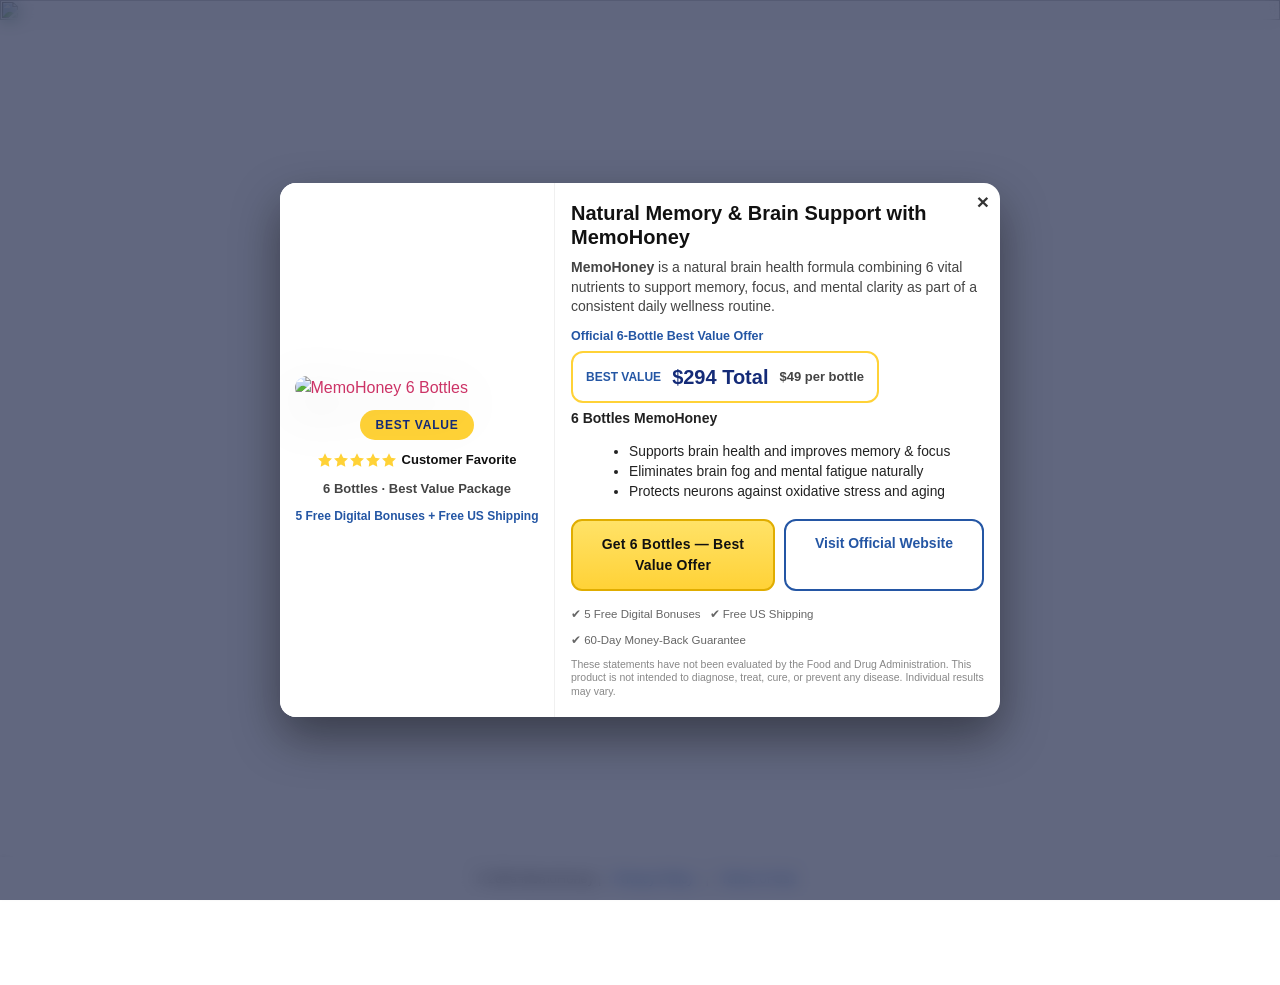
==== memohoney-vercel/index.html @ fd91f53a "Add files via upload" ====
<!DOCTYPE html><html lang="pt-BR" dir="ltr"><head>
	<meta charset="UTF-8">
		<title>MemoHoney – Natural Memory & Brain Health Support | 2026</title>
<style>
#wpadminbar #wp-admin-bar-wccp_free_top_button .ab-icon:before {
	content: "\f160";
	color: #02CA02;
	top: 3px;
}
#wpadminbar #wp-admin-bar-wccp_free_top_button .ab-icon {
	transform: rotate(45deg);
}
</style>
<meta name="robots" content="max-image-preview:large">
<link rel="alternate" type="application/rss+xml" title="Feed para  »" href="https://trueglobaloffershub.shop/feed/">
<link rel="alternate" type="application/rss+xml" title="Feed de comentários para  »" href="https://trueglobaloffershub.shop/comments/feed/">
<link rel="alternate" title="oEmbed (JSON)" type="application/json+oembed" href="https://trueglobaloffershub.shop/wp-json/oembed/1.0/embed?url=https%3A%2F%2Ftrueglobaloffershub.shop%2Fvisiflora%2F">
<link rel="alternate" title="oEmbed (XML)" type="text/xml+oembed" href="https://trueglobaloffershub.shop/wp-json/oembed/1.0/embed?url=https%3A%2F%2Ftrueglobaloffershub.shop%2Fvisiflora%2F&format=xml">
<style id="wp-img-auto-sizes-contain-inline-css">
img:is([sizes=auto i],[sizes^="auto," i]){contain-intrinsic-size:3000px 1500px}
/*# sourceURL=wp-img-auto-sizes-contain-inline-css */
</style>

<style id="wp-emoji-styles-inline-css">

	img.wp-smiley, img.emoji {
		display: inline !important;
		border: none !important;
		box-shadow: none !important;
		height: 1em !important;
		width: 1em !important;
		margin: 0 0.07em !important;
		vertical-align: -0.1em !important;
		background: none !important;
		padding: 0 !important;
	}
/*# sourceURL=wp-emoji-styles-inline-css */
</style>
<style id="global-styles-inline-css">
:root{--wp--preset--aspect-ratio--square: 1;--wp--preset--aspect-ratio--4-3: 4/3;--wp--preset--aspect-ratio--3-4: 3/4;--wp--preset--aspect-ratio--3-2: 3/2;--wp--preset--aspect-ratio--2-3: 2/3;--wp--preset--aspect-ratio--16-9: 16/9;--wp--preset--aspect-ratio--9-16: 9/16;--wp--preset--color--black: #000000;--wp--preset--color--cyan-bluish-gray: #abb8c3;--wp--preset--color--white: #ffffff;--wp--preset--color--pale-pink: #f78da7;--wp--preset--color--vivid-red: #cf2e2e;--wp--preset--color--luminous-vivid-orange: #ff6900;--wp--preset--color--luminous-vivid-amber: #fcb900;--wp--preset--color--light-green-cyan: #7bdcb5;--wp--preset--color--vivid-green-cyan: #00d084;--wp--preset--color--pale-cyan-blue: #8ed1fc;--wp--preset--color--vivid-cyan-blue: #0693e3;--wp--preset--color--vivid-purple: #9b51e0;--wp--preset--gradient--vivid-cyan-blue-to-vivid-purple: linear-gradient(135deg,rgb(6,147,227) 0%,rgb(155,81,224) 100%);--wp--preset--gradient--light-green-cyan-to-vivid-green-cyan: linear-gradient(135deg,rgb(122,220,180) 0%,rgb(0,208,130) 100%);--wp--preset--gradient--luminous-vivid-amber-to-luminous-vivid-orange: linear-gradient(135deg,rgb(252,185,0) 0%,rgb(255,105,0) 100%);--wp--preset--gradient--luminous-vivid-orange-to-vivid-red: linear-gradient(135deg,rgb(255,105,0) 0%,rgb(207,46,46) 100%);--wp--preset--gradient--very-light-gray-to-cyan-bluish-gray: linear-gradient(135deg,rgb(238,238,238) 0%,rgb(169,184,195) 100%);--wp--preset--gradient--cool-to-warm-spectrum: linear-gradient(135deg,rgb(74,234,220) 0%,rgb(151,120,209) 20%,rgb(207,42,186) 40%,rgb(238,44,130) 60%,rgb(251,105,98) 80%,rgb(254,248,76) 100%);--wp--preset--gradient--blush-light-purple: linear-gradient(135deg,rgb(255,206,236) 0%,rgb(152,150,240) 100%);--wp--preset--gradient--blush-bordeaux: linear-gradient(135deg,rgb(254,205,165) 0%,rgb(254,45,45) 50%,rgb(107,0,62) 100%);--wp--preset--gradient--luminous-dusk: linear-gradient(135deg,rgb(255,203,112) 0%,rgb(199,81,192) 50%,rgb(65,88,208) 100%);--wp--preset--gradient--pale-ocean: linear-gradient(135deg,rgb(255,245,203) 0%,rgb(182,227,212) 50%,rgb(51,167,181) 100%);--wp--preset--gradient--electric-grass: linear-gradient(135deg,rgb(202,248,128) 0%,rgb(113,206,126) 100%);--wp--preset--gradient--midnight: linear-gradient(135deg,rgb(2,3,129) 0%,rgb(40,116,252) 100%);--wp--preset--font-size--small: 13px;--wp--preset--font-size--medium: 20px;--wp--preset--font-size--large: 36px;--wp--preset--font-size--x-large: 42px;--wp--preset--spacing--20: 0.44rem;--wp--preset--spacing--30: 0.67rem;--wp--preset--spacing--40: 1rem;--wp--preset--spacing--50: 1.5rem;--wp--preset--spacing--60: 2.25rem;--wp--preset--spacing--70: 3.38rem;--wp--preset--spacing--80: 5.06rem;--wp--preset--shadow--natural: 6px 6px 9px rgba(0, 0, 0, 0.2);--wp--preset--shadow--deep: 12px 12px 50px rgba(0, 0, 0, 0.4);--wp--preset--shadow--sharp: 6px 6px 0px rgba(0, 0, 0, 0.2);--wp--preset--shadow--outlined: 6px 6px 0px -3px rgb(255, 255, 255), 6px 6px rgb(0, 0, 0);--wp--preset--shadow--crisp: 6px 6px 0px rgb(0, 0, 0);}:root { --wp--style--global--content-size: 800px;--wp--style--global--wide-size: 1200px; }:where(body) { margin: 0; }.wp-site-blocks > .alignleft { float: left; margin-right: 2em; }.wp-site-blocks > .alignright { float: right; margin-left: 2em; }.wp-site-blocks > .aligncenter { justify-content: center; margin-left: auto; margin-right: auto; }:where(.wp-site-blocks) > * { margin-block-start: 24px; margin-block-end: 0; }:where(.wp-site-blocks) > :first-child { margin-block-start: 0; }:where(.wp-site-blocks) > :last-child { margin-block-end: 0; }:root { --wp--style--block-gap: 24px; }:root :where(.is-layout-flow) > :first-child{margin-block-start: 0;}:root :where(.is-layout-flow) > :last-child{margin-block-end: 0;}:root :where(.is-layout-flow) > *{margin-block-start: 24px;margin-block-end: 0;}:root :where(.is-layout-constrained) > :first-child{margin-block-start: 0;}:root :where(.is-layout-constrained) > :last-child{margin-block-end: 0;}:root :where(.is-layout-constrained) > *{margin-block-start: 24px;margin-block-end: 0;}:root :where(.is-layout-flex){gap: 24px;}:root :where(.is-layout-grid){gap: 24px;}.is-layout-flow > .alignleft{float: left;margin-inline-start: 0;margin-inline-end: 2em;}.is-layout-flow > .alignright{float: right;margin-inline-start: 2em;margin-inline-end: 0;}.is-layout-flow > .aligncenter{margin-left: auto !important;margin-right: auto !important;}.is-layout-constrained > .alignleft{float: left;margin-inline-start: 0;margin-inline-end: 2em;}.is-layout-constrained > .alignright{float: right;margin-inline-start: 2em;margin-inline-end: 0;}.is-layout-constrained > .aligncenter{margin-left: auto !important;margin-right: auto !important;}.is-layout-constrained > :where(:not(.alignleft):not(.alignright):not(.alignfull)){max-width: var(--wp--style--global--content-size);margin-left: auto !important;margin-right: auto !important;}.is-layout-constrained > .alignwide{max-width: var(--wp--style--global--wide-size);}body .is-layout-flex{display: flex;}.is-layout-flex{flex-wrap: wrap;align-items: center;}.is-layout-flex > :is(*, div){margin: 0;}body .is-layout-grid{display: grid;}.is-layout-grid > :is(*, div){margin: 0;}body{padding-top: 0px;padding-right: 0px;padding-bottom: 0px;padding-left: 0px;}:root :where(.wp-element-button, .wp-block-button__link){background-color: #32373c;border-width: 0;color: #fff;font-family: inherit;font-size: inherit;font-style: inherit;font-weight: inherit;letter-spacing: inherit;line-height: inherit;padding-top: calc(0.667em + 2px);padding-right: calc(1.333em + 2px);padding-bottom: calc(0.667em + 2px);padding-left: calc(1.333em + 2px);text-decoration: none;text-transform: inherit;}.has-black-color{color: var(--wp--preset--color--black) !important;}.has-cyan-bluish-gray-color{color: var(--wp--preset--color--cyan-bluish-gray) !important;}.has-white-color{color: var(--wp--preset--color--white) !important;}.has-pale-pink-color{color: var(--wp--preset--color--pale-pink) !important;}.has-vivid-red-color{color: var(--wp--preset--color--vivid-red) !important;}.has-luminous-vivid-orange-color{color: var(--wp--preset--color--luminous-vivid-orange) !important;}.has-luminous-vivid-amber-color{color: var(--wp--preset--color--luminous-vivid-amber) !important;}.has-light-green-cyan-color{color: var(--wp--preset--color--light-green-cyan) !important;}.has-vivid-green-cyan-color{color: var(--wp--preset--color--vivid-green-cyan) !important;}.has-pale-cyan-blue-color{color: var(--wp--preset--color--pale-cyan-blue) !important;}.has-vivid-cyan-blue-color{color: var(--wp--preset--color--vivid-cyan-blue) !important;}.has-vivid-purple-color{color: var(--wp--preset--color--vivid-purple) !important;}.has-black-background-color{background-color: var(--wp--preset--color--black) !important;}.has-cyan-bluish-gray-background-color{background-color: var(--wp--preset--color--cyan-bluish-gray) !important;}.has-white-background-color{background-color: var(--wp--preset--color--white) !important;}.has-pale-pink-background-color{background-color: var(--wp--preset--color--pale-pink) !important;}.has-vivid-red-background-color{background-color: var(--wp--preset--color--vivid-red) !important;}.has-luminous-vivid-orange-background-color{background-color: var(--wp--preset--color--luminous-vivid-orange) !important;}.has-luminous-vivid-amber-background-color{background-color: var(--wp--preset--color--luminous-vivid-amber) !important;}.has-light-green-cyan-background-color{background-color: var(--wp--preset--color--light-green-cyan) !important;}.has-vivid-green-cyan-background-color{background-color: var(--wp--preset--color--vivid-green-cyan) !important;}.has-pale-cyan-blue-background-color{background-color: var(--wp--preset--color--pale-cyan-blue) !important;}.has-vivid-cyan-blue-background-color{background-color: var(--wp--preset--color--vivid-cyan-blue) !important;}.has-vivid-purple-background-color{background-color: var(--wp--preset--color--vivid-purple) !important;}.has-black-border-color{border-color: var(--wp--preset--color--black) !important;}.has-cyan-bluish-gray-border-color{border-color: var(--wp--preset--color--cyan-bluish-gray) !important;}.has-white-border-color{border-color: var(--wp--preset--color--white) !important;}.has-pale-pink-border-color{border-color: var(--wp--preset--color--pale-pink) !important;}.has-vivid-red-border-color{border-color: var(--wp--preset--color--vivid-red) !important;}.has-luminous-vivid-orange-border-color{border-color: var(--wp--preset--color--luminous-vivid-orange) !important;}.has-luminous-vivid-amber-border-color{border-color: var(--wp--preset--color--luminous-vivid-amber) !important;}.has-light-green-cyan-border-color{border-color: var(--wp--preset--color--light-green-cyan) !important;}.has-vivid-green-cyan-border-color{border-color: var(--wp--preset--color--vivid-green-cyan) !important;}.has-pale-cyan-blue-border-color{border-color: var(--wp--preset--color--pale-cyan-blue) !important;}.has-vivid-cyan-blue-border-color{border-color: var(--wp--preset--color--vivid-cyan-blue) !important;}.has-vivid-purple-border-color{border-color: var(--wp--preset--color--vivid-purple) !important;}.has-vivid-cyan-blue-to-vivid-purple-gradient-background{background: var(--wp--preset--gradient--vivid-cyan-blue-to-vivid-purple) !important;}.has-light-green-cyan-to-vivid-green-cyan-gradient-background{background: var(--wp--preset--gradient--light-green-cyan-to-vivid-green-cyan) !important;}.has-luminous-vivid-amber-to-luminous-vivid-orange-gradient-background{background: var(--wp--preset--gradient--luminous-vivid-amber-to-luminous-vivid-orange) !important;}.has-luminous-vivid-orange-to-vivid-red-gradient-background{background: var(--wp--preset--gradient--luminous-vivid-orange-to-vivid-red) !important;}.has-very-light-gray-to-cyan-bluish-gray-gradient-background{background: var(--wp--preset--gradient--very-light-gray-to-cyan-bluish-gray) !important;}.has-cool-to-warm-spectrum-gradient-background{background: var(--wp--preset--gradient--cool-to-warm-spectrum) !important;}.has-blush-light-purple-gradient-background{background: var(--wp--preset--gradient--blush-light-purple) !important;}.has-blush-bordeaux-gradient-background{background: var(--wp--preset--gradient--blush-bordeaux) !important;}.has-luminous-dusk-gradient-background{background: var(--wp--preset--gradient--luminous-dusk) !important;}.has-pale-ocean-gradient-background{background: var(--wp--preset--gradient--pale-ocean) !important;}.has-electric-grass-gradient-background{background: var(--wp--preset--gradient--electric-grass) !important;}.has-midnight-gradient-background{background: var(--wp--preset--gradient--midnight) !important;}.has-small-font-size{font-size: var(--wp--preset--font-size--small) !important;}.has-medium-font-size{font-size: var(--wp--preset--font-size--medium) !important;}.has-large-font-size{font-size: var(--wp--preset--font-size--large) !important;}.has-x-large-font-size{font-size: var(--wp--preset--font-size--x-large) !important;}
:root :where(.wp-block-icon svg){width: 24px;}
:root :where(.wp-block-pullquote){font-size: 1.5em;line-height: 1.6;}
/*# sourceURL=global-styles-inline-css */
</style>
<link rel="stylesheet" id="hello-elementor-css" href="css/reset.css" media="all">
<link rel="stylesheet" id="hello-elementor-theme-style-css" href="css/theme.css" media="all">
<link rel="stylesheet" id="hello-elementor-header-footer-css" href="css/header-footer.css" media="all">
<link rel="stylesheet" id="elementor-frontend-css" href="css/frontend.min.css" media="all">
<link rel="stylesheet" id="elementor-post-5-css" href="css/post-5.css" media="all">
<link rel="stylesheet" id="widget-image-css" href="css/widget-image.min.css" media="all">
<link rel="stylesheet" id="elementor-post-281-css" href="css/post-281.css" media="all">
<link rel="stylesheet" id="elementor-gf-roboto-css" href="https://fonts.googleapis.com/css?family=Roboto:100,100italic,200,200italic,300,300italic,400,400italic,500,500italic,600,600italic,700,700italic,800,800italic,900,900italic&display=swap" media="all">
<link rel="stylesheet" id="elementor-gf-robotoslab-css" href="https://fonts.googleapis.com/css?family=Roboto+Slab:100,100italic,200,200italic,300,300italic,400,400italic,500,500italic,600,600italic,700,700italic,800,800italic,900,900italic&display=swap" media="all">
<script id="jquery-core-js" src="js/jquery.min.js"></script>
<script id="jquery-migrate-js" src="js/jquery-migrate.min.js"></script>
<link rel="https://api.w.org/" href="https://trueglobaloffershub.shop/wp-json/"><link rel="alternate" title="JSON" type="application/json" href="https://trueglobaloffershub.shop/wp-json/wp/v2/pages/281"><link rel="EditURI" type="application/rsd+xml" title="RSD" href="https://trueglobaloffershub.shop/xmlrpc.php?rsd">
<meta name="generator" content="WordPress 7.0.4">
<link rel="canonical" href="https://trueglobaloffershub.shop/visiflora/">
<link rel="shortlink" href="https://trueglobaloffershub.shop/?p=281">
<script id="wpcp_disable_selection" type="text/javascript">
var image_save_msg='You are not allowed to save images!';
	var no_menu_msg='Context Menu disabled!';
	var smessage = "Content is protected !!";

function disableEnterKey(e)
{
	var elemtype = e.target.tagName;
	
	elemtype = elemtype.toUpperCase();
	
	if (elemtype == "TEXT" || elemtype == "TEXTAREA" || elemtype == "INPUT" || elemtype == "PASSWORD" || elemtype == "SELECT" || elemtype == "OPTION" || elemtype == "EMBED")
	{
		elemtype = 'TEXT';
	}
	
	if (e.ctrlKey){
     var key;
     if(window.event)
          key = window.event.keyCode;     //IE
     else
          key = e.which;     //firefox (97)
    //if (key != 17) alert(key);
     if (elemtype!= 'TEXT' && (key == 97 || key == 65 || key == 67 || key == 99 || key == 88 || key == 120 || key == 26 || key == 85  || key == 86 || key == 83 || key == 43 || key == 73))
     {
		if(wccp_free_iscontenteditable(e)) return true;
		show_wpcp_message('You are not allowed to copy content or view source');
		return false;
     }else
     	return true;
     }
}

/*For contenteditable tags*/
function wccp_free_iscontenteditable(e)
{
	var e = e || window.event; // also there is no e.target property in IE. instead IE uses window.event.srcElement
  	
	var target = e.target || e.srcElement;

	var elemtype = e.target.nodeName;
	
	elemtype = elemtype.toUpperCase();
	
	var iscontenteditable = "false";
		
	if(typeof target.getAttribute!="undefined" ) iscontenteditable = target.getAttribute("contenteditable"); // Return true or false as string
	
	var iscontenteditable2 = false;
	
	if(typeof target.isContentEditable!="undefined" ) iscontenteditable2 = target.isContentEditable; // Return true or false as boolean

	if(target.parentElement.isContentEditable) iscontenteditable2 = true;
	
	if (iscontenteditable == "true" || iscontenteditable2 == true)
	{
		if(typeof target.style!="undefined" ) target.style.cursor = "text";
		
		return true;
	}
}

////////////////////////////////////
function disable_copy(e)
{	
	var e = e || window.event; // also there is no e.target property in IE. instead IE uses window.event.srcElement
	
	var elemtype = e.target.tagName;
	
	elemtype = elemtype.toUpperCase();
	
	if (elemtype == "TEXT" || elemtype == "TEXTAREA" || elemtype == "INPUT" || elemtype == "PASSWORD" || elemtype == "SELECT" || elemtype == "OPTION" || elemtype == "EMBED")
	{
		elemtype = 'TEXT';
	}
	
	if(wccp_free_iscontenteditable(e)) return true;
	
	var isSafari = /Safari/.test(navigator.userAgent) && /Apple Computer/.test(navigator.vendor);
	
	var checker_IMG = '';
	if (elemtype == "IMG" && checker_IMG == 'checked' && e.detail >= 2) {show_wpcp_message(alertMsg_IMG);return false;}
	if (elemtype != "TEXT")
	{
		if (smessage !== "" && e.detail == 2)
			show_wpcp_message(smessage);
		
		if (isSafari)
			return true;
		else
			return false;
	}	
}

//////////////////////////////////////////
function disable_copy_ie()
{
	var e = e || window.event;
	var elemtype = window.event.srcElement.nodeName;
	elemtype = elemtype.toUpperCase();
	if(wccp_free_iscontenteditable(e)) return true;
	if (elemtype == "IMG") {show_wpcp_message(alertMsg_IMG);return false;}
	if (elemtype != "TEXT" && elemtype != "TEXTAREA" && elemtype != "INPUT" && elemtype != "PASSWORD" && elemtype != "SELECT" && elemtype != "OPTION" && elemtype != "EMBED")
	{
		return false;
	}
}	
function reEnable()
{
	return true;
}
document.onkeydown = disableEnterKey;
document.onselectstart = disable_copy_ie;
if(navigator.userAgent.indexOf('MSIE')==-1)
{
	document.onmousedown = disable_copy;
	document.onclick = reEnable;
}
function disableSelection(target)
{
    //For IE This code will work
    if (typeof target.onselectstart!="undefined")
    target.onselectstart = disable_copy_ie;
    
    //For Firefox This code will work
    else if (typeof target.style.MozUserSelect!="undefined")
    {target.style.MozUserSelect="none";}
    
    //All other  (ie: Opera) This code will work
    else
    target.onmousedown=function(){return false}
    target.style.cursor = "default";
}
//Calling the JS function directly just after body load
window.onload = function(){disableSelection(document.body);};

//////////////////special for safari Start////////////////
var onlongtouch;
var timer;
var touchduration = 1000; //length of time we want the user to touch before we do something

var elemtype = "";
function touchstart(e) {
	var e = e || window.event;
  // also there is no e.target property in IE.
  // instead IE uses window.event.srcElement
  	var target = e.target || e.srcElement;
	
	elemtype = window.event.srcElement.nodeName;
	
	elemtype = elemtype.toUpperCase();
	
	if(!wccp_pro_is_passive()) e.preventDefault();
	if (!timer) {
		timer = setTimeout(onlongtouch, touchduration);
	}
}

function touchend() {
    //stops short touches from firing the event
    if (timer) {
        clearTimeout(timer);
        timer = null;
    }
	onlongtouch();
}

onlongtouch = function(e) { //this will clear the current selection if anything selected
	
	if (elemtype != "TEXT" && elemtype != "TEXTAREA" && elemtype != "INPUT" && elemtype != "PASSWORD" && elemtype != "SELECT" && elemtype != "EMBED" && elemtype != "OPTION")	
	{
		if (window.getSelection) {
			if (window.getSelection().empty) {  // Chrome
			window.getSelection().empty();
			} else if (window.getSelection().removeAllRanges) {  // Firefox
			window.getSelection().removeAllRanges();
			}
		} else if (document.selection) {  // IE?
			document.selection.empty();
		}
		return false;
	}
};

document.addEventListener("DOMContentLoaded", function(event) { 
    window.addEventListener("touchstart", touchstart, false);
    window.addEventListener("touchend", touchend, false);
});

function wccp_pro_is_passive() {

  var cold = false,
  hike = function() {};

  try {
	  const object1 = {};
  var aid = Object.defineProperty(object1, 'passive', {
  get() {cold = true}
  });
  window.addEventListener('test', hike, aid);
  window.removeEventListener('test', hike, aid);
  } catch (e) {}

  return cold;
}
/*special for safari End*/
</script>
<script id="wpcp_disable_Right_Click" type="text/javascript">
document.ondragstart = function() { return false;}
	function nocontext(e) {
	   return false;
	}
	document.oncontextmenu = nocontext;
</script>
<style>
.unselectable
{
-moz-user-select:none;
-webkit-user-select:none;
cursor: default;
}
html
{
-webkit-touch-callout: none;
-webkit-user-select: none;
-khtml-user-select: none;
-moz-user-select: none;
-ms-user-select: none;
user-select: none;
-webkit-tap-highlight-color: rgba(0,0,0,0);
}
</style>
<script id="wpcp_css_disable_selection" type="text/javascript">
var e = document.getElementsByTagName('body')[0];
if(e)
{
	e.setAttribute('unselectable',"on");
}
</script>
<meta name="generator" content="Elementor 4.2.2; features: e_font_icon_svg, additional_custom_breakpoints; settings: css_print_method-external, google_font-enabled, font_display-swap">
			<style>
				.e-con.e-parent:nth-of-type(n+4):not(.e-lazyloaded):not(.e-no-lazyload),
				.e-con.e-parent:nth-of-type(n+4):not(.e-lazyloaded):not(.e-no-lazyload) * {
					background-image: none !important;
				}
				@media screen and (max-height: 1024px) {
					.e-con.e-parent:nth-of-type(n+3):not(.e-lazyloaded):not(.e-no-lazyload),
					.e-con.e-parent:nth-of-type(n+3):not(.e-lazyloaded):not(.e-no-lazyload) * {
						background-image: none !important;
					}
				}
				@media screen and (max-height: 640px) {
					.e-con.e-parent:nth-of-type(n+2):not(.e-lazyloaded):not(.e-no-lazyload),
					.e-con.e-parent:nth-of-type(n+2):not(.e-lazyloaded):not(.e-no-lazyload) * {
						background-image: none !important;
					}
				}
			</style>
				<meta name="viewport" content="width=device-width, initial-scale=1.0, viewport-fit=cover"><script src="js/wp-emoji-release.min.js" defer=""></script></head>
<body class="wp-singular page-template page-template-elementor_canvas page page-id-281 wp-embed-responsive wp-theme-hello-elementor unselectable hello-elementor-default elementor-default elementor-template-canvas elementor-kit-5 elementor-page elementor-page-281" style="cursor: default;">
			<div data-elementor-type="wp-page" data-elementor-id="281" class="elementor elementor-281">
				<div class="elementor-element elementor-element-32549f0b e-con-full e-flex e-con e-parent e-lazyloaded" data-id="32549f0b" data-element_type="container" data-e-type="container" data-settings="{" background_background":"classic"}"="">
				<div class="elementor-element elementor-element-6e5547ae elementor-hidden-tablet elementor-hidden-mobile elementor-widget elementor-widget-image" data-id="6e5547ae" data-element_type="widget" data-e-type="widget" data-widget_type="image.default">
															<img fetchpriority="high" decoding="async" width="1905" height="1244" src="https://raw.githubusercontent.com/mirellegonclvesmkt-ops/imagens-landing-pages/main/MemoHoney.pc.webp" sizes="(max-width: 1905px) 100vw, 1905px">															</div>
				<div class="elementor-element elementor-element-6a305622 elementor-hidden-desktop elementor-widget elementor-widget-image" data-id="6a305622" data-element_type="widget" data-e-type="widget" data-widget_type="image.default">
															<img decoding="async" width="485" height="2497" src="https://raw.githubusercontent.com/mirellegonclvesmkt-ops/imagens-landing-pages/main/MemoHoney.mb.webp" sizes="(max-width: 485px) 100vw, 485px">															</div>
				</div>
		<div class="elementor-element elementor-element-74749741 e-con-full e-flex e-con e-parent" data-id="74749741" data-element_type="container" data-e-type="container" data-settings="{" background_background":"classic"}"="">
				<div class="elementor-element elementor-element-3987fada elementor-widget elementor-widget-html" data-id="3987fada" data-element_type="widget" data-e-type="widget" data-widget_type="html.default">
					<!-- MEMOHONEY POPUP — RESPONSIVE COMPACT V2.6 PRODUCT IMAGE BIGGER -->
<div id="memohoney-overlay" style="
position:fixed;
inset:0;
background:rgba(8,18,55,0.64);
backdrop-filter:blur(9px) saturate(115%);
-webkit-backdrop-filter:blur(9px) saturate(115%);
display:flex;
align-items:center;
justify-content:center;
z-index:1000000;
padding:10px;
box-sizing:border-box;
">

<style>
@keyframes popupIn{
from{transform:scale(.94);opacity:0;}
to{transform:scale(1);opacity:1;}
}

#memohoney-popup *{
box-sizing:border-box;
}

#memohoney-popup{
width:100%;
max-width:720px;
max-height:92vh;
background:#ffffff;
border-radius:16px;
box-shadow:0 20px 48px rgba(0,0,0,0.42);
display:flex;
flex-direction:row;
overflow:auto;
font-family:'Montserrat','Inter',Arial,sans-serif;
animation:popupIn .28s ease-out;
}

#memohoney-product{
flex:0 0 275px;
background:#FFFFFF;
padding:18px 14px;
display:flex;
flex-direction:column;
align-items:center;
justify-content:center;
gap:10px;
border-right:1px solid rgba(0,0,0,0.06);
text-decoration:none;
cursor:pointer;
}

#memohoney-product img{
width:100%;
max-width:245px;
height:auto;
border-radius:12px;
filter:drop-shadow(0 16px 28px rgba(0,0,0,0.22));
}

#memohoney-copy{
flex:1;
padding:18px 16px;
display:flex;
flex-direction:column;
gap:8px;
position:relative;
}

.btn-3d{
background:linear-gradient(180deg,#FFE267 0%,#FFD237 100%);
color:#111;
padding:13px 14px;
border-radius:11px;
text-align:center;
font-weight:900;
font-size:14px;
text-decoration:none;
display:block;
border:2px solid #E0AD00;
cursor:pointer;
letter-spacing:.2px;
box-shadow:
0 5px 0 #C79A00,
0 12px 22px rgba(0,0,0,0.22);
transition:all .18s ease;
}

.btn-3d:hover{
transform:translateY(-2px);
box-shadow:
0 7px 0 #C79A00,
0 15px 24px rgba(0,0,0,0.26);
}

.btn-3d:active{
transform:translateY(3px);
box-shadow:
0 2px 0 #C79A00,
0 8px 14px rgba(0,0,0,0.22);
}

.stars{
display:flex;
gap:2px;
}

.star{
width:14px;
height:14px;
fill:#FFD237;
}

@media (max-width: 640px){

#memohoney-overlay{
align-items:center;
padding:6px;
}

#memohoney-popup{
max-width:360px;
max-height:88svh;
flex-direction:column;
border-radius:13px;
overflow-y:auto;
}

#memohoney-product{
flex:unset;
width:100%;
padding:8px 10px 7px;
gap:4px;
border-right:0;
border-bottom:1px solid rgba(0,0,0,0.06);
}

#memohoney-product img{
max-width:155px;
}

#memohoney-product span{
font-size:10.5px !important;
padding:4px 12px !important;
}

#memohoney-product .star{
width:11px;
height:11px;
}

#memohoney-product div[style*="6 Bottles"]{
font-size:11.5px !important;
line-height:1.2 !important;
}

#memohoney-product div[style*="3 Free Digital Bonuses"]{
font-size:10.8px !important;
line-height:1.2 !important;
}

#memohoney-copy{
padding:10px 12px 12px;
gap:5px;
}

#memohoney-copy h2{
font-size:16px !important;
line-height:1.16 !important;
padding-right:22px;
}

#memohoney-copy p{
font-size:12.2px !important;
line-height:1.32 !important;
}

#memohoney-price-line{
font-size:11.2px !important;
gap:5px !important;
margin-top:0 !important;
}

#memohoney-price-box{
padding:7px 9px !important;
gap:7px !important;
border-radius:10px !important;
}

#memohoney-price-box span:nth-child(1){
font-size:10.8px !important;
}

#memohoney-price-box span:nth-child(2){
font-size:17px !important;
}

#memohoney-price-box span:nth-child(3){
font-size:11.5px !important;
}

#memohoney-copy span[style*="6 Bottles MemoHoney"]{
font-size:12.2px !important;
line-height:1.2 !important;
}

#memohoney-copy ul{
font-size:12px !important;
line-height:1.28 !important;
margin:3px 0 0 16px !important;
padding-left:12px !important;
}

#memohoney-buttons{
flex-direction:column;
gap:7px !important;
margin-top:6px !important;
}

#memohoney-buttons a{
width:100%;
padding:10px 12px !important;
font-size:13px !important;
border-radius:10px !important;
}

.btn-3d{
box-shadow:
0 4px 0 #C79A00,
0 9px 16px rgba(0,0,0,0.20);
}

#memohoney-trust{
gap:7px !important;
font-size:10.5px !important;
line-height:1.2 !important;
margin-top:5px !important;
}

#memohoney-disclaimer{
font-size:9px !important;
line-height:1.2 !important;
max-height:28px;
overflow:hidden;
}

}
</style>

<div id="memohoney-popup">

<!-- PRODUCT SIDE -->

<a id="memohoney-product" href="https://mymemohoney.com/mmh-aff-buy-dtc?aff_id=4706">

<img decoding="async" src="https://raw.githubusercontent.com/mirellegonclvesmkt-ops/imagens-landing-pages/main/produto-1/6-frascos-MemoHoney.webp" alt="MemoHoney 6 Bottles" loading="lazy">

<span style="
background:#FFD237;
color:#142B78;
padding:6px 15px;
border-radius:999px;
font-size:12px;
font-weight:900;
letter-spacing:.8px;">
BEST VALUE
</span>

<div style="display:flex;align-items:center;gap:6px;">

<div class="stars">
<svg class="star" viewBox="0 0 24 24"><path d="M12 .6l3.7 7.5 8.3 1.2-6 5.8 1.4 8.3L12 19.8 4.6 23.4 6 15.1 0 9.3l8.3-1.2z"></path></svg>
<svg class="star" viewBox="0 0 24 24"><path d="M12 .6l3.7 7.5 8.3 1.2-6 5.8 1.4 8.3L12 19.8 4.6 23.4 6 15.1 0 9.3l8.3-1.2z"></path></svg>
<svg class="star" viewBox="0 0 24 24"><path d="M12 .6l3.7 7.5 8.3 1.2-6 5.8 1.4 8.3L12 19.8 4.6 23.4 6 15.1 0 9.3l8.3-1.2z"></path></svg>
<svg class="star" viewBox="0 0 24 24"><path d="M12 .6l3.7 7.5 8.3 1.2-6 5.8 1.4 8.3L12 19.8 4.6 23.4 6 15.1 0 9.3l8.3-1.2z"></path></svg>
<svg class="star" viewBox="0 0 24 24"><path d="M12 .6l3.7 7.5 8.3 1.2-6 5.8 1.4 8.3L12 19.8 4.6 23.4 6 15.1 0 9.3l8.3-1.2z"></path></svg>
</div>

<span style="font-size:13px;color:#111;font-weight:900;">
Customer Favorite
</span>

</div>

<div style="font-size:13px;color:#444;text-align:center;font-weight:800;">
6 Bottles · Best Value Package
</div>

<div style="font-size:12px;font-weight:900;color:#2456A4;text-align:center;line-height:1.25;">
5 Free Digital Bonuses + Free US Shipping
</div>

</a>

<!-- COPY SIDE -->

<div id="memohoney-copy">

<a href="https://mymemohoney.com/mmh-aff-buy-dtc?aff_id=4706" style="position:absolute;top:8px;right:11px;font-size:21px;font-weight:900;color:#333;text-decoration:none;line-height:1;">
×
</a>

<h2 style="
margin:0;
font-size:20px;
font-weight:900;
color:#111;
line-height:1.22;
max-width:420px;
">
Natural Memory & Brain Support with <strong>MemoHoney</strong>
</h2>

<p style="margin:0;font-size:14px;line-height:1.42;color:#444;">
<strong>MemoHoney</strong> is a natural brain health formula combining 6 vital nutrients to support memory, focus, and mental clarity as part of a consistent daily wellness routine.
</p>

<div style="margin-top:2px;">

<div id="memohoney-price-line" style="
font-size:12.5px;
color:#777;
display:flex;
align-items:center;
gap:6px;
flex-wrap:wrap;
">
<span style="color:#2456A4;font-weight:900;">
Official 6-Bottle Best Value Offer
</span>
</div>

<div style="margin-top:5px;display:flex;flex-direction:column;gap:5px;">

<div id="memohoney-price-box" style="
border:2px solid #FFD237;
border-radius:12px;
padding:9px 13px;
display:inline-flex;
align-items:center;
gap:11px;
align-self:flex-start;
flex-wrap:wrap;
">

<span style="font-size:12px;font-weight:900;color:#2456A4;">
BEST VALUE
</span>

<span style="font-size:20px;font-weight:900;color:#142B78;">
$294 Total
</span>

<span style="font-size:13px;font-weight:800;color:#444;">
$49 per bottle
</span>

</div>

<span style="font-size:14px;color:#222;font-weight:900;">
6 Bottles MemoHoney
</span>

</div>

</div>

<ul style="margin:5px 0 0 18px;font-size:13.8px;line-height:1.45;color:#222;">
<li>Supports brain health and improves memory & focus</li>
<li>Eliminates brain fog and mental fatigue naturally</li>
<li>Protects neurons against oxidative stress and aging</li>
</ul>

<div id="memohoney-buttons" style="margin-top:9px;display:flex;gap:9px;flex-wrap:wrap;">

<a href="https://mymemohoney.com/mmh-aff-buy-dtc?aff_id=4706" class="btn-3d" style="flex:1;">
Get 6 Bottles — Best Value Offer
</a>

<a href="https://mymemohoney.com/mmh-aff-buy-dtc?aff_id=4706" style="
flex:1;
border:2px solid #2456A4;
color:#2456A4;
padding:12px;
border-radius:12px;
text-align:center;
font-size:14px;
font-weight:900;
text-decoration:none;">
Visit Official Website
</a>

</div>

<div id="memohoney-trust" style="margin-top:7px;font-size:11.5px;color:#666;display:flex;gap:9px;flex-wrap:wrap;">
<span>✔ 5 Free Digital Bonuses</span>
<span>✔ Free US Shipping</span>
<span>✔ 60-Day Money-Back Guarantee</span>
</div>

<div id="memohoney-disclaimer" style="font-size:10.5px;color:#888;line-height:1.32;">
These statements have not been evaluated by the Food and Drug Administration.
This product is not intended to diagnose, treat, cure, or prevent any disease.
Individual results may vary.
</div>

</div>
</div>
</div>				</div>
				<div class="elementor-element elementor-element-5806ae95 elementor-widget elementor-widget-html" data-id="5806ae95" data-element_type="widget" data-e-type="widget" data-widget_type="html.default">
					


  <meta charset="UTF-8">
  <meta name="viewport" content="width=device-width, initial-scale=1.0">

  <title>MemoHoney – Natural Memory & Brain Health Support | 2026</title>

  <meta name="description" content="MemoHoney is a natural brain health formula combining 6 vital nutrients to support memory, focus, and mental clarity as part of a consistent daily wellness routine.">

  <!-- Open Graph -->
  <meta property="og:type" content="website">

  <meta property="og:title" content="MemoHoney – Natural Memory & Brain Health Support | 2026">

  <meta property="og:description" content="Discover MemoHoney, a natural formula designed to support brain health, improve memory, and boost focus through optimized nutrient synergy.">

  <meta property="og:image" content="https://raw.githubusercontent.com/mirellegonclvesmkt-ops/imagens-landing-pages/main/produto-1/6-frascos-MemoHoney.webp">

  <meta property="og:url" content="https://mymemohoney.com/mmh-aff-buy-dtc?aff_id=4706">

  <meta property="og:locale" content="en_US">

  <!-- Twitter -->
  <meta name="twitter:card" content="summary_large_image">

  <meta name="twitter:title" content="MemoHoney – Natural Memory & Brain Health Support | 2026">

  <meta name="twitter:description" content="MemoHoney combines brain-support nutrients to improve memory, eliminate brain fog, and support mental clarity as part of a daily wellness routine.">

  <meta name="twitter:image" content="https://raw.githubusercontent.com/mirellegonclvesmkt-ops/imagens-landing-pages/main/produto-1/6-frascos-MemoHoney.webp">

  <!-- Indexing -->
  <meta name="robots" content="index, follow">

  <!-- Canonical -->
  <link rel="canonical" href="https://mymemohoney.com/mmh-aff-buy-dtc?aff_id=4706">

  <!-- Traqueamento -->
  <script defer src="https://cdn.rartcloud.com/code/7592-151fdf17-e2ad-4aa0-a69f-aeb1a4de292d"></script>

  <!-- Google tag (gtag.js) -->
  <script async src="https://www.googletagmanager.com/gtag/js?id=AW-18163983450"></script>
  <script>
    window.dataLayer = window.dataLayer || [];
    function gtag(){dataLayer.push(arguments);}
    gtag('js', new Date());
    gtag('config', 'AW-18163983450');
  </script>


  <style>
    /* SEO FAQ - scoped only */
    #glp-faq{
      max-width:920px;
      margin:40px auto 90px;
      padding:0 16px;
      color:#555;
      font-family:'Poppins','Montserrat','Inter',Arial,sans-serif;
      font-size:13px;
    }

    #glp-faq .faq-toggle{
      background:none !important;
      border:0 !important;
      padding:0 !important;
      margin:0;
      color:#aaa;
      font-size:13px;
      line-height:1.4;
      cursor:pointer;
      display:inline-flex;
      align-items:center;
      gap:6px;
      text-decoration:none;
    }

    #glp-faq .faq-toggle:hover,
    #glp-faq .faq-toggle:focus{
      color:#aaa;
      text-decoration:none;
      outline:none;
    }

    #glp-faq .faq-content{
      display:none;
      margin-top:12px;
    }

    #glp-faq .faq-content h2{
      font-size:18px;
      margin:14px 0 6px;
      font-weight:600;
      color:#333;
    }

    #glp-faq .faq-content h3{
      font-size:16px;
      margin:12px 0 6px;
      font-weight:600;
      color:#333;
    }

    #glp-faq .faq-content p{
      margin:0 0 12px;
      line-height:1.5;
    }

    /* Footer - scoped only */
    #footer-final {
      position:fixed;
      bottom:0;
      left:0;
      width:100%;
      background-color:rgba(255,255,255,0.85);
      backdrop-filter:blur(8px);
      -webkit-backdrop-filter:blur(8px);
      text-align:center;
      padding:12px 5px;
      font-size:13px;
      color:#333;
      box-shadow:0 -1px 3px rgba(0,0,0,0.08);
      z-index:999999;
      opacity:0;
      visibility:hidden;
      transition:opacity 0.35s ease, visibility 0.35s ease;
      font-family:'Poppins','Montserrat','Inter',Arial,sans-serif;
    }

    #footer-final.visible {
      opacity:1;
      visibility:visible;
    }

    #footer-final a {
      color:#2456A4;
      text-decoration:none;
      margin:0 8px;
      font-weight:500;
    }

    #footer-final a:hover {
      text-decoration:underline;
    }

    @media (max-width:600px) {
      #footer-final {
        padding:14px 5px;
        font-size:14px;
      }

      #footer-final a {
        margin:0 6px;
      }

      #glp-faq{
        margin-bottom:95px;
      }
    }
  </style>




  <!-- AQUI ENTRA SEU HTML PRINCIPAL VISIFLORA JÁ VALIDADO -->
  <!-- Cole seu popup/modelo validado aqui, sem alterar -->

  <!-- SEO CONTENT / OFFICIAL PRODUCT DETAILS -->
  <section id="glp-faq">

    <button class="faq-toggle" type="button" aria-expanded="false" aria-controls="glp-faq-content">
      <span class="label">Official Product Details</span>
    </button>

    <div class="faq-content" id="glp-faq-content">

      <h2>MemoHoney Official Product Information</h2>

      <p>
        MemoHoney is presented as a natural brain health formula combining
        6 vital nutrients designed to support memory, focus, and mental clarity
        as part of a consistent daily wellness routine. The formula is designed
        to support cognitive function by improving cerebral blood flow and
        protecting neurons against oxidative stress. This page helps visitors
        review key product details before continuing to the official MemoHoney
        offer page, where current package options, pricing, shipping, bonuses,
        guarantee terms, and availability can be confirmed.
      </p>

      <h3>Official MemoHoney Offer Access</h3>

      <p>
        The official MemoHoney offer page provides access to the currently
        available bottle packages and secure online checkout. Visitors can
        continue from this page to review current quantities, package pricing,
        shipping information, digital bonus availability, guarantee coverage,
        and final order details before completing a purchase.
      </p>

      <h3>6-Bottle Best Value Package</h3>

      <p>
        The highlighted MemoHoney package includes 6 bottles and is presented
        as the best-value package in the current offer. According to the
        official offer, this package is shown at $49 per bottle, with a total
        product price of $294. The 6-bottle package also includes 5 free
        digital bonus guides and Free US Shipping. Pricing, availability,
        shipping terms, and final order details should always be confirmed
        directly on the official offer or checkout page.
      </p>

      <h3>Daily Brain Wellness Support</h3>

      <p>
        MemoHoney is positioned as a daily nutritional formula for adults
        looking to support overall brain health, memory, and mental focus as
        part of a consistent wellness routine. Its positioning focuses on
        nutritional support rather than the diagnosis, treatment, cure, or
        prevention of any disease or medical condition.
      </p>

      <h3>Cerebral Blood Flow Support</h3>

      <p>
        One of the central concepts behind MemoHoney is supporting healthy
        cerebral blood flow to deliver oxygen and nutrients to neurons. The
        formula combines amino acids and vitamins that work synergistically
        to support nitric oxide production and vascular function in the brain,
        without implying guaranteed results or individual cognitive outcomes.
      </p>

      <h3>Key Brain-Support Nutrients</h3>

      <p>
        The MemoHoney formula includes 6 key ingredients commonly associated
        with nutritional brain support: L-Arginine, L-Arginine AKG 2:1,
        L-Citrulline HCL, L-Citrulline Malate, Niacin (Vitamin B3), and
        Beta-Alanine. Customers should review the official product label and
        offer page for the complete ingredient list and serving information.
      </p>

      <h3>Nitric Oxide & Neural Energy Support</h3>

      <p>
        The official MemoHoney presentation highlights the role of nitric
        oxide in dilating cerebral blood vessels to improve nutrient delivery
        to neurons. Niacin (Vitamin B3) supports NAD+ production to energize
        neurons, while Beta-Alanine acts as a natural antioxidant to protect
        brain cells. These ingredients form part of the product's broader
        nutritional approach to daily cognitive wellness.
      </p>

      <h3>Memory & Focus Support Ingredients</h3>

      <p>
        Additional support within the MemoHoney formula includes L-Citrulline
        Malate for cellular energy production and L-Arginine AKG for improved
        bioavailability and sustained release. These ingredients are included
        as part of the complete daily brain-support blend and should not be
        interpreted as a guarantee of specific improvements in memory or
        cognitive performance.
      </p>

      <h3>Brain Fog Elimination</h3>

      <p>
        MemoHoney's formula targets common cognitive complaints including brain
        fog, mental fatigue, and difficulty concentrating. The nutritional
        blend is designed to support sustained mental clarity throughout the
        day. Individual results and suitability may vary.
      </p>

      <h3>6-Ingredient Optimized Formula</h3>

      <p>
        The official product presentation describes MemoHoney as containing
        6 key ingredients in optimized dosages that work synergistically.
        The complete formula combines amino acids, vitamins, and antioxidant
        compounds. Customers should refer to the official product label for
        complete ingredient amounts, serving directions, and allergen
        information.
      </p>

      <h3>Simple Daily Routine</h3>

      <p>
        According to the official product information, MemoHoney is designed
        to be taken as one capsule daily, preferably in the morning with water.
        Customers should follow the instructions provided on the official
        product label and should not exceed the recommended serving unless
        advised by a qualified healthcare professional.
      </p>

      <h3>Product Quality Information</h3>

      <p>
        MemoHoney is presented as a 100% natural, non-GMO, stimulant-free
        supplement produced in an FDA-registered facility under GMP
        (Good Manufacturing Practice) certification. The formula uses
        vegetable capsules (hypromellose). Customers should consult the
        official product page and packaging for complete manufacturing
        and quality information.
      </p>

      <h3>5 Free Digital Bonuses</h3>

      <p>
        The official 6-bottle MemoHoney package includes 5 free digital bonus
        guides: The Super Gut Code, 101 Herbal Cures, Sleep Live Better,
        10-Day Active Mind Challenge, and a Personalized Usage Guide. Bonus
        availability is connected to the qualifying package and should be
        confirmed directly on the official offer page before completing an order.
      </p>

      <h3>Free US Shipping</h3>

      <p>
        The official 6-bottle MemoHoney package currently includes Free US
        Shipping. Customers should review the official checkout page for
        current shipping terms, eligibility, delivery information, and any
        location-specific conditions before completing an order.
      </p>

      <h3>60-Day Money-Back Guarantee</h3>

      <p>
        MemoHoney includes a 60-Day Money-Back Guarantee as part of the
        official offer. A minimum of 30 days of use is required before
        requesting a refund. Customers should review the official offer or
        checkout page for the complete guarantee terms, eligibility
        requirements, return procedures, and any applicable conditions
        before purchasing.
      </p>

      <h3>Secure Online Checkout</h3>

      <p>
        Visitors who choose to continue can access the official MemoHoney
        offer page and complete their order through the online checkout
        process. The checkout page is where customers can confirm the selected
        package, current pricing, shipping details, available bonuses,
        guarantee information, payment information, and final order summary.
        MemoHoney offers a single purchase with no automatic subscription.
      </p>

      <h3>Important Disclaimer</h3>

      <p>
        These statements have not been evaluated by the Food and Drug
        Administration. MemoHoney is not intended to diagnose, treat, cure,
        or prevent any disease. Individual results may vary. Always review
        the official product label and consult a qualified healthcare
        professional if you are pregnant, nursing, taking medication, have
        an existing medical condition, or have questions about whether a
        dietary supplement is appropriate for you.
      </p>

    </div>
  </section>

  <!-- Footer – appears when scrolling near the end -->
  <footer id="footer-final">
    © 2026 MemoHoney |
    <a href="https://mymemohoney.com/mmh-aff-buy-dtc?aff_id=4706" target="_blank" rel="noopener noreferrer nofollow sponsored">
      Privacy Policy
    </a>
    |
    <a href="https://mymemohoney.com/mmh-aff-buy-dtc?aff_id=4706" target="_blank" rel="noopener noreferrer nofollow sponsored">
      Terms of Use
    </a>
  </footer>

  <script>
    document.addEventListener("DOMContentLoaded", function(){

      var faqBtn =
        document.querySelector("#glp-faq .faq-toggle");

      var faqContent =
        document.querySelector("#glp-faq .faq-content");

      if(faqBtn && faqContent){

        faqBtn.addEventListener("click", function(){

          var isOpen =
            faqContent.style.display === "block";

          faqContent.style.display =
            isOpen ? "none" : "block";

          faqBtn.setAttribute(
            "aria-expanded",
            isOpen ? "false" : "true"
          );

        });

      }

      var footer =
        document.getElementById("footer-final");

      var distanciaDoFim = 120;

      if(footer){

        window.addEventListener("scroll", function(){

          var scrollAtual =
            window.pageYOffset + window.innerHeight;

          var alturaPagina =
            document.documentElement.scrollHeight;

          if(
            scrollAtual >=
            alturaPagina - distanciaDoFim
          ){
            footer.classList.add("visible");
          } else {
            footer.classList.remove("visible");
          }

        });

      }

    });
  </script>


				</div>
				</div>
				</div>
		<script type="speculationrules">
{"prefetch":[{"source":"document","where":{"and":[{"href_matches":"/*"},{"not":{"href_matches":["/wp-*.php","/wp-admin/*","/wp-content/uploads/*","/wp-content/*","/wp-content/plugins/*","/wp-content/themes/hello-elementor/*","/*\\?(.+)"]}},{"not":{"selector_matches":"a[rel~=\"nofollow\"]"}},{"not":{"selector_matches":".no-prefetch, .no-prefetch a"}}]},"eagerness":"conservative"}]}
</script>
	<div id="wpcp-error-message" class="msgmsg-box-wpcp hideme"><span>error: </span>Content is protected !!</div>
	<script>
	var timeout_result;
	function show_wpcp_message(smessage)
	{
		if (smessage !== "")
			{
			var smessage_text = '<span>Alert: </span>'+smessage;
			document.getElementById("wpcp-error-message").innerHTML = smessage_text;
			document.getElementById("wpcp-error-message").className = "msgmsg-box-wpcp warning-wpcp showme";
			clearTimeout(timeout_result);
			timeout_result = setTimeout(hide_message, 3000);
			}
	}
	function hide_message()
	{
		document.getElementById("wpcp-error-message").className = "msgmsg-box-wpcp warning-wpcp hideme";
	}
	</script>
		<style>
	@media print {
	body * {display: none !important;}
		body:after {
		content: "You are not allowed to print preview this page, Thank you"; }
	}
	</style>
		<style type="text/css">
	#wpcp-error-message {
	    direction: ltr;
	    text-align: center;
	    transition: opacity 900ms ease 0s;
	    z-index: 99999999;
	}
	.hideme {
    	opacity:0;
    	visibility: hidden;
	}
	.showme {
    	opacity:1;
    	visibility: visible;
	}
	.msgmsg-box-wpcp {
		border:1px solid #f5aca6;
		border-radius: 10px;
		color: #555;
		font-family: Tahoma;
		font-size: 11px;
		margin: 10px;
		padding: 10px 36px;
		position: fixed;
		width: 255px;
		top: 50%;
  		left: 50%;
  		margin-top: -10px;
  		margin-left: -130px;
  		-webkit-box-shadow: 0px 0px 34px 2px rgba(242,191,191,1);
		-moz-box-shadow: 0px 0px 34px 2px rgba(242,191,191,1);
		box-shadow: 0px 0px 34px 2px rgba(242,191,191,1);
	}
	.msgmsg-box-wpcp span {
		font-weight:bold;
		text-transform:uppercase;
	}
		.warning-wpcp {
		background:#ffecec url('images/warning.png') no-repeat 10px 50%;
	}
    </style>
			<script>
				( () => {
					const lazyloadRunObserver = () => {
						const lazyloadBackgrounds = document.querySelectorAll( `.e-con.e-parent:not(.e-lazyloaded)` );
						const lazyloadBackgroundObserver = new IntersectionObserver( ( entries ) => {
							entries.forEach( ( entry ) => {
								if ( entry.isIntersecting ) {
									let lazyloadBackground = entry.target;
									if( lazyloadBackground ) {
										lazyloadBackground.classList.add( 'e-lazyloaded' );
									}
									lazyloadBackgroundObserver.unobserve( entry.target );
								}
							});
						}, { rootMargin: '200px 0px 200px 0px' } );
						lazyloadBackgrounds.forEach( ( lazyloadBackground ) => {
							lazyloadBackgroundObserver.observe( lazyloadBackground );
						} );
					};
					const events = [
						'DOMContentLoaded',
						'elementor/lazyload/observe',
					];
					events.forEach( ( event ) => {
						document.addEventListener( event, lazyloadRunObserver );
					} );
				} )();
			</script>
			<script id="hello-theme-frontend-js" src="js/hello-frontend.js"></script>
<script id="elementor-webpack-runtime-js" src="js/webpack.runtime.min.js"></script>
<script id="elementor-frontend-modules-js" src="js/frontend-modules.min.js"></script>
<script id="jquery-ui-core-js" src="js/core.min.js"></script>
<script id="elementor-frontend-js-before">
var elementorFrontendConfig = {"environmentMode":{"edit":false,"wpPreview":false,"isScriptDebug":false},"i18n":{"shareOnFacebook":"Compartilhar no Facebook","shareOnX":"Compartilhar no X","pinIt":"Fixar","download":"Baixar","downloadImage":"Baixar imagem","fullscreen":"Tela cheia","zoom":"Zoom","share":"Compartilhar","playVideo":"Reproduzir v\u00eddeo","previous":"Anterior","next":"Pr\u00f3ximo","close":"Fechar","a11yCarouselPrevSlideMessage":"Slide anterior","a11yCarouselNextSlideMessage":"Pr\u00f3ximo slide","a11yCarouselFirstSlideMessage":"Este \u00e9 o primeiro slide","a11yCarouselLastSlideMessage":"Este \u00e9 o \u00faltimo slide","a11yCarouselPaginationBulletMessage":"Ir para o slide"},"is_rtl":false,"breakpoints":{"xs":0,"sm":480,"md":768,"lg":1025,"xl":1440,"xxl":1600},"responsive":{"breakpoints":{"mobile":{"label":"Dispositivos m\u00f3veis no modo retrato","value":767,"default_value":767,"direction":"max","is_enabled":true},"mobile_extra":{"label":"Dispositivos m\u00f3veis no modo paisagem","value":880,"default_value":880,"direction":"max","is_enabled":false},"tablet":{"label":"Tablet no modo retrato","value":1024,"default_value":1024,"direction":"max","is_enabled":true},"tablet_extra":{"label":"Tablet no modo paisagem","value":1200,"default_value":1200,"direction":"max","is_enabled":false},"laptop":{"label":"Notebook","value":1366,"default_value":1366,"direction":"max","is_enabled":false},"widescreen":{"label":"Tela ampla (widescreen)","value":2400,"default_value":2400,"direction":"min","is_enabled":false}},"hasCustomBreakpoints":false},"version":"4.2.2","is_static":false,"experimentalFeatures":{"e_font_icon_svg":true,"additional_custom_breakpoints":true,"container":true,"e_optimized_markup":true,"e_panel_promotions":true,"hello-theme-header-footer":true,"e_pro_free_trial_popup":true,"nested-elements":true,"global_classes_should_enforce_capabilities":true,"e_variables":true,"e_opt_in_v4_page":true,"e_components":true,"e_interactions":true,"e_widget_creation":true,"import-export-customization":true},"urls":{"assets":"https:\/\/trueglobaloffershub.shop\/wp-content\/plugins\/elementor\/assets\/","ajaxurl":"https:\/\/trueglobaloffershub.shop\/wp-admin\/admin-ajax.php","uploadUrl":"https:\/\/trueglobaloffershub.shop\/wp-content\/uploads"},"nonces":{"floatingButtonsClickTracking":"0fca7ea001","atomicFormsSendForm":"d662c60fc0"},"swiperClass":"swiper","settings":{"page":[],"editorPreferences":[]},"kit":{"active_breakpoints":["viewport_mobile","viewport_tablet"],"global_image_lightbox":"yes","lightbox_enable_counter":"yes","lightbox_enable_fullscreen":"yes","lightbox_enable_zoom":"yes","lightbox_enable_share":"yes","lightbox_title_src":"title","lightbox_description_src":"description","hello_header_logo_type":"title","hello_footer_logo_type":"logo"},"post":{"id":281,"title":"Visiflora","excerpt":"","featuredImage":false}};
//# sourceURL=elementor-frontend-js-before
</script>
<script id="elementor-frontend-js" src="js/frontend.min.js"></script>
<script id="wp-emoji-settings" type="application/json">
{"baseUrl":"https://s.w.org/images/core/emoji/17.0.2/72x72/","ext":".png","svgUrl":"https://s.w.org/images/core/emoji/17.0.2/svg/","svgExt":".svg","source":{"concatemoji":"https://trueglobaloffershub.shop/wp-includes/js/wp-emoji-release.min.js?ver=7.0.4"}}
</script>
<script type="module">
/*! This file is auto-generated */
var e="script#wp-emoji-settings",t=document.querySelector(e);if(!(t instanceof HTMLScriptElement))throw new Error("Element missing: "+e);const r=JSON.parse(t.text),s=(window._wpemojiSettings=r,"wpEmojiSettingsSupports"),o=["flag","emoji"];function i(e){try{var t={supportTests:e,timestamp:(new Date).valueOf()};sessionStorage.setItem(s,JSON.stringify(t))}catch(e){}}function c(e,t,n){e.clearRect(0,0,e.canvas.width,e.canvas.height),e.fillText(t,0,0);t=new Uint32Array(e.getImageData(0,0,e.canvas.width,e.canvas.height).data);e.clearRect(0,0,e.canvas.width,e.canvas.height),e.fillText(n,0,0);const r=new Uint32Array(e.getImageData(0,0,e.canvas.width,e.canvas.height).data);return t.every((e,t)=>e===r[t])}function p(e,t){e.clearRect(0,0,e.canvas.width,e.canvas.height),e.fillText(t,0,0);var n=e.getImageData(16,16,1,1);for(let e=0;e<n.data.length;e++)if(0!==n.data[e])return!1;return!0}function u(e,t,n,r){switch(t){case"flag":return n(e,"\ud83c\udff3\ufe0f\u200d\u26a7\ufe0f","\ud83c\udff3\ufe0f\u200b\u26a7\ufe0f")?!1:!n(e,"\ud83c\udde8\ud83c\uddf6","\ud83c\udde8\u200b\ud83c\uddf6")&&!n(e,"\ud83c\udff4\udb40\udc67\udb40\udc62\udb40\udc65\udb40\udc6e\udb40\udc67\udb40\udc7f","\ud83c\udff4\u200b\udb40\udc67\u200b\udb40\udc62\u200b\udb40\udc65\u200b\udb40\udc6e\u200b\udb40\udc67\u200b\udb40\udc7f");case"emoji":return!r(e,"\ud83e\u1fac8")}return!1}function f(e,t,n,r){let a;const s=(a="undefined"!=typeof WorkerGlobalScope&&self instanceof WorkerGlobalScope?new OffscreenCanvas(300,150):document.createElement("canvas")).getContext("2d",{willReadFrequently:!0}),o=(s.textBaseline="top",s.font="600 32px Arial",{});return e.forEach(e=>{o[e]=t(s,e,n,r)}),o}function a(e){var t=document.createElement("script");t.src=e,t.defer=!0,document.head.appendChild(t)}r.supports={everything:!0,everythingExceptFlag:!0},new Promise(t=>{let n=function(){try{var e=JSON.parse(sessionStorage.getItem(s));if("object"==typeof e&&"number"==typeof e.timestamp&&(new Date).valueOf()<e.timestamp+604800&&"object"==typeof e.supportTests)return e.supportTests}catch(e){}return null}();if(!n){if("undefined"!=typeof Worker&&"undefined"!=typeof OffscreenCanvas&&"undefined"!=typeof URL&&URL.createObjectURL&&"undefined"!=typeof Blob)try{var e="postMessage("+f.toString()+"("+[JSON.stringify(o),u.toString(),c.toString(),p.toString()].join(",")+"));",r=new Blob([e],{type:"text/javascript"});const a=new Worker(URL.createObjectURL(r),{name:"wpTestEmojiSupports"});return void(a.onmessage=e=>{i(n=e.data),a.terminate(),t(n)})}catch(e){}i(n=f(o,u,c,p))}t(n)}).then(e=>{for(const n in e)r.supports[n]=e[n],r.supports.everything=r.supports.everything&&r.supports[n],"flag"!==n&&(r.supports.everythingExceptFlag=r.supports.everythingExceptFlag&&r.supports[n]);var t;r.supports.everythingExceptFlag=r.supports.everythingExceptFlag&&!r.supports.flag,r.supports.everything||((t=r.source||{}).concatemoji?a(t.concatemoji):t.wpemoji&&t.twemoji&&(a(t.twemoji),a(t.wpemoji)))});
//# sourceURL=https://trueglobaloffershub.shop/wp-includes/js/wp-emoji-loader.min.js
</script>
	



</body></html><!-- Page cached by LiteSpeed Cache 7.9 on 2026-08-12 22:52:56 -->
---- memohoney-vercel/css/theme.css ----
.comments-area a,.page-content a{text-decoration:underline}.alignright{float:right;margin-left:1rem}.alignleft{float:left;margin-right:1rem}.aligncenter{clear:both;display:block;margin-inline:auto}.alignwide{margin-inline:-80px}.alignfull{margin-inline:calc(50% - 50vw);max-width:100vw}.alignfull,.alignfull img{width:100vw}.wp-caption{margin-block-end:1.25rem;max-width:100%}.wp-caption.alignleft{margin:5px 20px 20px 0}.wp-caption.alignright{margin:5px 0 20px 20px}.wp-caption img{display:block;margin-inline:auto}.wp-caption-text{margin:0}.gallery-caption{display:block;font-size:.8125rem;line-height:1.5;margin:0;padding:.75rem}.pagination{display:flex;justify-content:space-between;margin:20px auto}.sticky{display:block;position:relative}.bypostauthor{font-size:inherit}.hide{display:none!important}.post-password-form{margin:50px auto;max-width:500px}.post-password-form p{align-items:flex-end;display:flex;width:100%}.post-password-form [type=submit]{margin-inline-start:3px}.screen-reader-text{clip:rect(1px,1px,1px,1px);height:1px;overflow:hidden;position:absolute!important;width:1px;word-wrap:normal!important}.screen-reader-text:focus{background-color:#eee;clip:auto!important;clip-path:none;color:#333;display:block;font-size:1rem;height:auto;left:5px;line-height:normal;padding:12px 24px;text-decoration:none;top:5px;width:auto;z-index:100000}.post .entry-title a{text-decoration:none}.post .wp-post-image{max-height:500px;-o-object-fit:cover;object-fit:cover;width:100%}@media(max-width:991px){.post .wp-post-image{max-height:400px}}@media(max-width:575px){.post .wp-post-image{max-height:300px}}#comments .comment-list{font-size:.9em;list-style:none;margin:0;padding:0}#comments .comment,#comments .pingback{position:relative}#comments .comment .comment-body,#comments .pingback .comment-body{border-block-end:1px solid #ccc;display:flex;flex-direction:column;padding-block-end:30px;padding-block-start:30px;padding-inline-end:0;padding-inline-start:60px}#comments .comment .avatar,#comments .pingback .avatar{border-radius:50%;left:0;margin-inline-end:10px;position:absolute}body.rtl #comments .comment .avatar,body.rtl #comments .pingback .avatar,html[dir=rtl] #comments .comment .avatar,html[dir=rtl] #comments .pingback .avatar{left:auto;right:0}#comments .comment-meta{display:flex;justify-content:space-between;margin-block-end:.9rem}#comments .comment-metadata,#comments .reply{font-size:11px;line-height:1}#comments .children{list-style:none;margin:0;padding-inline-start:30px;position:relative}#comments .children li:last-child{padding-block-end:0}#comments ol.comment-list .children:before{content:"↪";display:inline-block;font-size:1em;font-weight:400;left:0;line-height:100%;position:absolute;top:45px;width:auto}body.rtl #comments ol.comment-list .children:before,html[dir=rtl] #comments ol.comment-list .children:before{content:"↩";left:auto;right:0}@media(min-width:768px){#comments .comment-author,#comments .comment-metadata{line-height:1}}@media(max-width:767px){#comments .comment .comment-body{padding:30px 0}#comments .children{padding-inline-start:20px}#comments .comment .avatar{float:left;position:inherit}body.rtl #comments .comment .avatar,html[dir=rtl] #comments .comment .avatar{float:right}}.page-header .entry-title,.site-footer .footer-inner,.site-footer:not(.dynamic-footer),.site-header .header-inner,.site-header:not(.dynamic-header),body:not([class*=elementor-page-]) .site-main{margin-inline-end:auto;margin-inline-start:auto;width:100%}@media(max-width:575px){.page-header .entry-title,.site-footer .footer-inner,.site-footer:not(.dynamic-footer),.site-header .header-inner,.site-header:not(.dynamic-header),body:not([class*=elementor-page-]) .site-main{padding-inline-end:10px;padding-inline-start:10px}}@media(min-width:576px){.page-header .entry-title,.site-footer .footer-inner,.site-footer:not(.dynamic-footer),.site-header .header-inner,.site-header:not(.dynamic-header),body:not([class*=elementor-page-]) .site-main{max-width:500px}.site-footer.footer-full-width .footer-inner,.site-header.header-full-width .header-inner{max-width:100%}}@media(min-width:768px){.page-header .entry-title,.site-footer .footer-inner,.site-footer:not(.dynamic-footer),.site-header .header-inner,.site-header:not(.dynamic-header),body:not([class*=elementor-page-]) .site-main{max-width:600px}.site-footer.footer-full-width,.site-header.header-full-width{max-width:100%}}@media(min-width:992px){.page-header .entry-title,.site-footer .footer-inner,.site-footer:not(.dynamic-footer),.site-header .header-inner,.site-header:not(.dynamic-header),body:not([class*=elementor-page-]) .site-main{max-width:800px}.site-footer.footer-full-width,.site-header.header-full-width{max-width:100%}}@media(min-width:1200px){.page-header .entry-title,.site-footer .footer-inner,.site-footer:not(.dynamic-footer),.site-header .header-inner,.site-header:not(.dynamic-header),body:not([class*=elementor-page-]) .site-main{max-width:1140px}.site-footer.footer-full-width,.site-header.header-full-width{max-width:100%}}.site-header+.elementor{min-height:calc(100vh - 320px)}
---- memohoney-vercel/css/header-footer.css ----
.site-header{display:flex;flex-wrap:wrap;justify-content:space-between;padding-block-end:1rem;padding-block-start:1rem;position:relative}.site-header .site-title{font-size:2.5rem;font-weight:500;line-height:1.2}.site-header .site-branding{display:flex;flex-direction:column;gap:.5rem;justify-content:center}.site-header .header-inner{display:flex;flex-wrap:wrap;justify-content:space-between}.site-header .header-inner .custom-logo-link{display:block}.site-header .header-inner .site-branding .site-description,.site-header .header-inner .site-branding .site-title{margin:0}.site-header .header-inner .site-branding .site-logo img{display:block}.site-header .header-inner .site-branding.show-logo .site-title,.site-header .header-inner .site-branding.show-title .site-logo{display:none!important}.site-header.header-inverted .header-inner{flex-direction:row-reverse}.site-header.header-inverted .header-inner .site-branding{text-align:end}.site-header.header-stacked .header-inner{align-items:center;flex-direction:column;text-align:center}.site-footer{padding-block-end:1rem;padding-block-start:1rem;position:relative}.site-footer .site-title{font-size:1.5rem;font-weight:500;line-height:1.2}.site-footer .site-branding{display:flex;flex-direction:column;gap:.5rem;justify-content:center}.site-footer .footer-inner{display:flex;flex-wrap:wrap;justify-content:space-between}.site-footer .footer-inner .custom-logo-link{display:block}.site-footer .footer-inner .site-branding .site-description,.site-footer .footer-inner .site-branding .site-title{margin:0}.site-footer .footer-inner .site-branding .site-logo img{display:block}.site-footer .footer-inner .site-branding.show-logo .site-title,.site-footer .footer-inner .site-branding.show-title .site-logo{display:none!important}.site-footer .footer-inner .copyright{align-items:center;display:flex;justify-content:flex-end}.site-footer .footer-inner .copyright p{margin:0}.site-footer.footer-inverted .footer-inner{flex-direction:row-reverse}.site-footer.footer-inverted .footer-inner .site-branding{text-align:end}.site-footer.footer-stacked .footer-inner{align-items:center;flex-direction:column;text-align:center}.site-footer.footer-stacked .footer-inner .site-branding .site-title{text-align:center}.site-footer.footer-stacked .footer-inner .site-navigation .menu{padding:0}@media(max-width:576px){.site-footer:not(.footer-stacked) .footer-inner .copyright,.site-footer:not(.footer-stacked) .footer-inner .site-branding,.site-footer:not(.footer-stacked) .footer-inner .site-navigation{display:block;max-width:none;text-align:center;width:100%}.site-footer .footer-inner .site-navigation ul.menu{justify-content:center}.site-footer .footer-inner .site-navigation ul.menu li{display:inline-block}}.site-header.header-stacked .site-navigation-toggle-holder{justify-content:center;max-width:100%}.site-header.menu-layout-dropdown .site-navigation{display:none}.site-navigation-toggle-holder{align-items:center;display:flex;padding:8px 15px}.site-navigation-toggle-holder .site-navigation-toggle{align-items:center;background-color:rgba(0,0,0,.05);border:0 solid;border-radius:3px;color:#494c4f;cursor:pointer;display:flex;justify-content:center;padding:.5rem}.site-navigation-toggle-holder .site-navigation-toggle-icon{display:block;width:1.25rem}.site-navigation-toggle-holder .site-navigation-toggle-icon:after,.site-navigation-toggle-holder .site-navigation-toggle-icon:before{background-color:currentColor;border-radius:3px;content:"";display:block;height:3px;transition:all .2s ease-in-out}.site-navigation-toggle-holder .site-navigation-toggle-icon:before{box-shadow:0 .35rem 0 currentColor;margin-block-end:.5rem}.site-navigation-toggle-holder .site-navigation-toggle[aria-expanded=true] .site-navigation-toggle-icon:before{box-shadow:none;transform:translateY(.35rem) rotate(45deg)}.site-navigation-toggle-holder .site-navigation-toggle[aria-expanded=true] .site-navigation-toggle-icon:after{transform:translateY(-.35rem) rotate(-45deg)}.site-navigation{align-items:center;display:flex}.site-navigation ul.menu,.site-navigation ul.menu ul{list-style-type:none;padding:0}.site-navigation ul.menu{display:flex;flex-wrap:wrap}.site-navigation ul.menu li{display:flex;position:relative}.site-navigation ul.menu li a{display:block;padding:8px 15px}.site-navigation ul.menu li.menu-item-has-children{padding-inline-end:15px}.site-navigation ul.menu li.menu-item-has-children:after{align-items:center;color:#666;content:"▾";display:flex;font-size:1.5em;justify-content:center;text-decoration:none}.site-navigation ul.menu li.menu-item-has-children:focus-within>ul{display:block}.site-navigation ul.menu li ul{background:#fff;display:none;left:0;min-width:150px;position:absolute;top:100%;z-index:2}.site-navigation ul.menu li ul li{border-block-end:1px solid #eee}.site-navigation ul.menu li ul li:last-child{border-block-end:none}.site-navigation ul.menu li ul li.menu-item-has-children a{flex-grow:1}.site-navigation ul.menu li ul li.menu-item-has-children:after{transform:translateY(-50%) rotate(-90deg)}.site-navigation ul.menu li ul ul{left:100%;top:0}.site-navigation ul.menu li:hover>ul{display:block}footer .site-navigation ul.menu li ul{bottom:100%;top:auto}footer .site-navigation ul.menu li ul ul{bottom:0}footer .site-navigation ul.menu a{padding:5px 15px}.site-navigation-dropdown{bottom:0;left:0;margin-block-start:10px;position:absolute;transform-origin:top;transition:max-height .3s,transform .3s;width:100%;z-index:10000}.site-navigation-toggle-holder:not(.elementor-active)+.site-navigation-dropdown{max-height:0;transform:scaleY(0)}.site-navigation-toggle-holder.elementor-active+.site-navigation-dropdown{max-height:100vh;transform:scaleY(1)}.site-navigation-dropdown ul{padding:0}.site-navigation-dropdown ul.menu{background:#fff;margin:0;padding:0;position:absolute;width:100%}.site-navigation-dropdown ul.menu li{display:block;position:relative;width:100%}.site-navigation-dropdown ul.menu li a{background:#fff;box-shadow:inset 0 -1px 0 rgba(0,0,0,.102);color:#55595c;display:block;padding:20px}.site-navigation-dropdown ul.menu li.current-menu-item a{background:#55595c;color:#fff}.site-navigation-dropdown ul.menu>li li{max-height:0;transform:scaleY(0);transform-origin:top;transition:max-height .3s,transform .3s}.site-navigation-dropdown ul.menu li.elementor-active>ul>li{max-height:100vh;transform:scaleY(1)}@media(max-width:576px){.site-header.menu-dropdown-mobile:not(.menu-layout-dropdown) .site-navigation{display:none!important}}@media(min-width:768px){.site-header.menu-dropdown-mobile:not(.menu-layout-dropdown) .site-navigation-toggle-holder{display:none!important}}@media(min-width:576px)and (max-width:767px){.site-header.menu-dropdown-mobile:not(.menu-layout-dropdown) .site-navigation{display:none!important}}@media(min-width:992px){.site-header.menu-dropdown-tablet:not(.menu-layout-dropdown) .site-navigation-toggle-holder{display:none!important}}@media(max-width:992px){.site-header.menu-dropdown-tablet:not(.menu-layout-dropdown) .site-navigation{display:none!important}}.site-header.menu-dropdown-none:not(.menu-layout-dropdown) .site-navigation-toggle-holder{display:none!important}
---- memohoney-vercel/css/frontend.min.css ----
:root{--direction-multiplier:1}body.rtl,html[dir=rtl]{--direction-multiplier:-1}.elementor-hidden{display:none}.elementor-visibility-hidden{visibility:hidden}.elementor-screen-only,.screen-reader-text,.screen-reader-text span,.ui-helper-hidden-accessible{height:1px;margin:-1px;overflow:hidden;padding:0;position:absolute;top:-10000em;width:1px;clip:rect(0,0,0,0);border:0}.elementor-clearfix:after{clear:both;content:"";display:block;height:0;width:0}.e-logo-wrapper{display:inline-block;line-height:1}.e-logo-wrapper i{color:var(--e-a-color-circle-logo);font-size:2.5em}.elementor *,.elementor :after,.elementor :before{box-sizing:border-box}.elementor a{box-shadow:none;text-decoration:none}.elementor hr{background-color:transparent;margin:0}.elementor img{border:none;border-radius:0;box-shadow:none;height:auto;max-width:100%}.elementor .elementor-widget:not(.elementor-widget-text-editor):not(.elementor-widget-theme-post-content) figure{margin:0}.elementor embed,.elementor iframe,.elementor object,.elementor video{border:none;line-height:1;margin:0;max-width:100%;width:100%}.elementor .elementor-background,.elementor .elementor-background-holder,.elementor .elementor-background-video-container{direction:ltr;inset:0;overflow:hidden;position:absolute;z-index:0}.elementor .elementor-background-video-container{pointer-events:none;transition:opacity 1s}.elementor .elementor-background-video-container.elementor-loading{opacity:0}.elementor .elementor-background-video,.elementor .elementor-background-video-embed{max-width:none}.elementor .elementor-background-video,.elementor .elementor-background-video-embed,.elementor .elementor-background-video-hosted{inset-block-start:50%;inset-inline-start:50%;position:absolute;transform:translate(-50%,-50%)}.elementor .elementor-background-video-hosted{-o-object-fit:cover;object-fit:cover}.elementor .elementor-background-overlay{inset:0;position:absolute}.elementor .elementor-background-slideshow{inset:0;position:absolute;z-index:0}.elementor .elementor-background-slideshow__slide__image{background-position:50%;background-size:cover;height:100%;width:100%}.e-con-inner>.elementor-element.elementor-absolute,.e-con>.elementor-element.elementor-absolute,.elementor-widget-wrap>.elementor-element.elementor-absolute{position:absolute}.e-con-inner>.elementor-element.elementor-fixed,.e-con>.elementor-element.elementor-fixed,.elementor-widget-wrap>.elementor-element.elementor-fixed{position:fixed}.elementor-widget-wrap .elementor-element.elementor-widget__width-auto,.elementor-widget-wrap .elementor-element.elementor-widget__width-initial{max-width:100%}@media (max-width:1024px){.elementor-widget-wrap .elementor-element.elementor-widget-tablet__width-auto,.elementor-widget-wrap .elementor-element.elementor-widget-tablet__width-initial{max-width:100%}}@media (max-width:767px){.elementor-widget-wrap .elementor-element.elementor-widget-mobile__width-auto,.elementor-widget-wrap .elementor-element.elementor-widget-mobile__width-initial{max-width:100%}}.elementor-element.elementor-absolute,.elementor-element.elementor-fixed{z-index:1}.elementor-element{--flex-direction:initial;--flex-wrap:initial;--justify-content:initial;--align-items:initial;--align-content:initial;--gap:initial;--flex-basis:initial;--flex-grow:initial;--flex-shrink:initial;--order:initial;--align-self:initial;align-self:var(--align-self);flex-basis:var(--flex-basis);flex-grow:var(--flex-grow);flex-shrink:var(--flex-shrink);order:var(--order)}.elementor-element:where(.e-con-full,.elementor-widget){align-content:var(--align-content);align-items:var(--align-items);flex-direction:var(--flex-direction);flex-wrap:var(--flex-wrap);gap:var(--row-gap) var(--column-gap);justify-content:var(--justify-content)}.elementor-invisible{visibility:hidden}.elementor-custom-embed-play{inset-block-start:50%;inset-inline-start:50%;position:absolute;transform:translate(calc(-50% * var(--direction-multiplier)),-50%)}.elementor-custom-embed-play i{color:#fff;font-size:100px;text-shadow:1px 0 6px rgba(0,0,0,.3)}.elementor-custom-embed-play svg{fill:#fff;filter:drop-shadow(1px 0 6px rgba(0,0,0,.3));height:100px;width:100px}.elementor-custom-embed-play i,.elementor-custom-embed-play svg{opacity:.8;transition:all .5s}.elementor-custom-embed-play.elementor-playing i{font-family:eicons}.elementor-custom-embed-play.elementor-playing i:before{content:"\e8fb"}.elementor-custom-embed-play.elementor-playing i,.elementor-custom-embed-play.elementor-playing svg{animation:eicon-spin 2s linear infinite}.elementor-tag{display:inline-flex}.elementor-ken-burns{transition-duration:10s;transition-property:transform;transition-timing-function:linear}.elementor-ken-burns--out{transform:scale(1.3)}.elementor-ken-burns--active{transition-duration:20s}.elementor-ken-burns--active.elementor-ken-burns--out{transform:scale(1)}.elementor-ken-burns--active.elementor-ken-burns--in{transform:scale(1.3)}.elementor-align-center{text-align:center}.elementor-align-right{text-align:right}.elementor-align-left{text-align:left}.elementor-align-center .elementor-button,.elementor-align-left .elementor-button,.elementor-align-right .elementor-button{width:auto}.elementor-align-justify .elementor-button{width:100%}@media (min-width:-1){.elementor-widescreen-align-center{text-align:center}.elementor-widescreen-align-right{text-align:right}.elementor-widescreen-align-left{text-align:left}.elementor-widescreen-align-center .elementor-button,.elementor-widescreen-align-left .elementor-button,.elementor-widescreen-align-right .elementor-button{width:auto}.elementor-widescreen-align-justify .elementor-button{width:100%}}@media (max-width:-1){.elementor-laptop-align-center{text-align:center}.elementor-laptop-align-right{text-align:right}.elementor-laptop-align-left{text-align:left}.elementor-laptop-align-center .elementor-button,.elementor-laptop-align-left .elementor-button,.elementor-laptop-align-right .elementor-button{width:auto}.elementor-laptop-align-justify .elementor-button{width:100%}.elementor-tablet_extra-align-center{text-align:center}.elementor-tablet_extra-align-right{text-align:right}.elementor-tablet_extra-align-left{text-align:left}.elementor-tablet_extra-align-center .elementor-button,.elementor-tablet_extra-align-left .elementor-button,.elementor-tablet_extra-align-right .elementor-button{width:auto}.elementor-tablet_extra-align-justify .elementor-button{width:100%}}@media (max-width:1024px){.elementor-tablet-align-center{text-align:center}.elementor-tablet-align-right{text-align:right}.elementor-tablet-align-left{text-align:left}.elementor-tablet-align-center .elementor-button,.elementor-tablet-align-left .elementor-button,.elementor-tablet-align-right .elementor-button{width:auto}.elementor-tablet-align-justify .elementor-button{width:100%}}@media (max-width:-1){.elementor-mobile_extra-align-center{text-align:center}.elementor-mobile_extra-align-right{text-align:right}.elementor-mobile_extra-align-left{text-align:left}.elementor-mobile_extra-align-center .elementor-button,.elementor-mobile_extra-align-left .elementor-button,.elementor-mobile_extra-align-right .elementor-button{width:auto}.elementor-mobile_extra-align-justify .elementor-button{width:100%}}@media (max-width:767px){.elementor-mobile-align-center{text-align:center}.elementor-mobile-align-right{text-align:right}.elementor-mobile-align-left{text-align:left}.elementor-mobile-align-center .elementor-button,.elementor-mobile-align-left .elementor-button,.elementor-mobile-align-right .elementor-button{width:auto}.elementor-mobile-align-justify .elementor-button{width:100%}}:root{--page-title-display:block}.elementor-page-title,h1.entry-title{display:var(--page-title-display)}@keyframes eicon-spin{0%{transform:rotate(0deg)}to{transform:rotate(359deg)}}.eicon-animation-spin{animation:eicon-spin 2s linear infinite}.elementor-section{position:relative}.elementor-section .elementor-container{display:flex;margin-inline:auto;position:relative}@media (max-width:1024px){.elementor-section .elementor-container{flex-wrap:wrap}}.elementor-section.elementor-section-boxed>.elementor-container{max-width:1140px}.elementor-section.elementor-section-stretched{position:relative;width:100%}.elementor-section.elementor-section-items-top>.elementor-container{align-items:flex-start}.elementor-section.elementor-section-items-middle>.elementor-container{align-items:center}.elementor-section.elementor-section-items-bottom>.elementor-container{align-items:flex-end}@media (min-width:768px){.elementor-section.elementor-section-height-full{height:100vh}.elementor-section.elementor-section-height-full>.elementor-container{height:100%}}.elementor-bc-flex-widget .elementor-section-content-top>.elementor-container>.elementor-column>.elementor-widget-wrap{align-items:flex-start}.elementor-bc-flex-widget .elementor-section-content-middle>.elementor-container>.elementor-column>.elementor-widget-wrap{align-items:center}.elementor-bc-flex-widget .elementor-section-content-bottom>.elementor-container>.elementor-column>.elementor-widget-wrap{align-items:flex-end}.elementor-widget-wrap{align-content:flex-start;flex-wrap:wrap;position:relative;width:100%}.elementor:not(.elementor-bc-flex-widget) .elementor-widget-wrap{display:flex}.elementor-widget-wrap>.elementor-element{width:100%}.elementor-widget-wrap.e-swiper-container{width:calc(100% - (var(--e-column-margin-left, 0px) + var(--e-column-margin-right, 0px)))}.elementor-widget{position:relative}.elementor-widget:not(:last-child){margin-block-end:var(--kit-widget-spacing,20px)}.elementor-widget:not(:last-child).elementor-absolute,.elementor-widget:not(:last-child).elementor-widget__width-auto,.elementor-widget:not(:last-child).elementor-widget__width-initial{margin-block-end:0}.elementor-column{display:flex;min-height:1px;position:relative}.elementor-column-gap-narrow>.elementor-column>.elementor-element-populated{padding:5px}.elementor-column-gap-default>.elementor-column>.elementor-element-populated{padding:10px}.elementor-column-gap-extended>.elementor-column>.elementor-element-populated{padding:15px}.elementor-column-gap-wide>.elementor-column>.elementor-element-populated{padding:20px}.elementor-column-gap-wider>.elementor-column>.elementor-element-populated{padding:30px}.elementor-inner-section .elementor-column-gap-no .elementor-element-populated{padding:0}@media (min-width:768px){.elementor-column.elementor-col-10,.elementor-column[data-col="10"]{width:10%}.elementor-column.elementor-col-11,.elementor-column[data-col="11"]{width:11.111%}.elementor-column.elementor-col-12,.elementor-column[data-col="12"]{width:12.5%}.elementor-column.elementor-col-14,.elementor-column[data-col="14"]{width:14.285%}.elementor-column.elementor-col-16,.elementor-column[data-col="16"]{width:16.666%}.elementor-column.elementor-col-20,.elementor-column[data-col="20"]{width:20%}.elementor-column.elementor-col-25,.elementor-column[data-col="25"]{width:25%}.elementor-column.elementor-col-30,.elementor-column[data-col="30"]{width:30%}.elementor-column.elementor-col-33,.elementor-column[data-col="33"]{width:33.333%}.elementor-column.elementor-col-40,.elementor-column[data-col="40"]{width:40%}.elementor-column.elementor-col-50,.elementor-column[data-col="50"]{width:50%}.elementor-column.elementor-col-60,.elementor-column[data-col="60"]{width:60%}.elementor-column.elementor-col-66,.elementor-column[data-col="66"]{width:66.666%}.elementor-column.elementor-col-70,.elementor-column[data-col="70"]{width:70%}.elementor-column.elementor-col-75,.elementor-column[data-col="75"]{width:75%}.elementor-column.elementor-col-80,.elementor-column[data-col="80"]{width:80%}.elementor-column.elementor-col-83,.elementor-column[data-col="83"]{width:83.333%}.elementor-column.elementor-col-90,.elementor-column[data-col="90"]{width:90%}.elementor-column.elementor-col-100,.elementor-column[data-col="100"]{width:100%}}@media (max-width:479px){.elementor-column.elementor-xs-10{width:10%}.elementor-column.elementor-xs-11{width:11.111%}.elementor-column.elementor-xs-12{width:12.5%}.elementor-column.elementor-xs-14{width:14.285%}.elementor-column.elementor-xs-16{width:16.666%}.elementor-column.elementor-xs-20{width:20%}.elementor-column.elementor-xs-25{width:25%}.elementor-column.elementor-xs-30{width:30%}.elementor-column.elementor-xs-33{width:33.333%}.elementor-column.elementor-xs-40{width:40%}.elementor-column.elementor-xs-50{width:50%}.elementor-column.elementor-xs-60{width:60%}.elementor-column.elementor-xs-66{width:66.666%}.elementor-column.elementor-xs-70{width:70%}.elementor-column.elementor-xs-75{width:75%}.elementor-column.elementor-xs-80{width:80%}.elementor-column.elementor-xs-83{width:83.333%}.elementor-column.elementor-xs-90{width:90%}.elementor-column.elementor-xs-100{width:100%}}@media (max-width:767px){.elementor-column.elementor-sm-10{width:10%}.elementor-column.elementor-sm-11{width:11.111%}.elementor-column.elementor-sm-12{width:12.5%}.elementor-column.elementor-sm-14{width:14.285%}.elementor-column.elementor-sm-16{width:16.666%}.elementor-column.elementor-sm-20{width:20%}.elementor-column.elementor-sm-25{width:25%}.elementor-column.elementor-sm-30{width:30%}.elementor-column.elementor-sm-33{width:33.333%}.elementor-column.elementor-sm-40{width:40%}.elementor-column.elementor-sm-50{width:50%}.elementor-column.elementor-sm-60{width:60%}.elementor-column.elementor-sm-66{width:66.666%}.elementor-column.elementor-sm-70{width:70%}.elementor-column.elementor-sm-75{width:75%}.elementor-column.elementor-sm-80{width:80%}.elementor-column.elementor-sm-83{width:83.333%}.elementor-column.elementor-sm-90{width:90%}.elementor-column.elementor-sm-100{width:100%}}@media (min-width:768px) and (max-width:1024px){.elementor-column.elementor-md-10{width:10%}.elementor-column.elementor-md-11{width:11.111%}.elementor-column.elementor-md-12{width:12.5%}.elementor-column.elementor-md-14{width:14.285%}.elementor-column.elementor-md-16{width:16.666%}.elementor-column.elementor-md-20{width:20%}.elementor-column.elementor-md-25{width:25%}.elementor-column.elementor-md-30{width:30%}.elementor-column.elementor-md-33{width:33.333%}.elementor-column.elementor-md-40{width:40%}.elementor-column.elementor-md-50{width:50%}.elementor-column.elementor-md-60{width:60%}.elementor-column.elementor-md-66{width:66.666%}.elementor-column.elementor-md-70{width:70%}.elementor-column.elementor-md-75{width:75%}.elementor-column.elementor-md-80{width:80%}.elementor-column.elementor-md-83{width:83.333%}.elementor-column.elementor-md-90{width:90%}.elementor-column.elementor-md-100{width:100%}}@media (min-width:-1){.elementor-reverse-widescreen>.elementor-container>:first-child{order:10}.elementor-reverse-widescreen>.elementor-container>:nth-child(2){order:9}.elementor-reverse-widescreen>.elementor-container>:nth-child(3){order:8}.elementor-reverse-widescreen>.elementor-container>:nth-child(4){order:7}.elementor-reverse-widescreen>.elementor-container>:nth-child(5){order:6}.elementor-reverse-widescreen>.elementor-container>:nth-child(6){order:5}.elementor-reverse-widescreen>.elementor-container>:nth-child(7){order:4}.elementor-reverse-widescreen>.elementor-container>:nth-child(8){order:3}.elementor-reverse-widescreen>.elementor-container>:nth-child(9){order:2}.elementor-reverse-widescreen>.elementor-container>:nth-child(10){order:1}}@media (min-width:1025px) and (max-width:-1){.elementor-reverse-laptop>.elementor-container>:first-child{order:10}.elementor-reverse-laptop>.elementor-container>:nth-child(2){order:9}.elementor-reverse-laptop>.elementor-container>:nth-child(3){order:8}.elementor-reverse-laptop>.elementor-container>:nth-child(4){order:7}.elementor-reverse-laptop>.elementor-container>:nth-child(5){order:6}.elementor-reverse-laptop>.elementor-container>:nth-child(6){order:5}.elementor-reverse-laptop>.elementor-container>:nth-child(7){order:4}.elementor-reverse-laptop>.elementor-container>:nth-child(8){order:3}.elementor-reverse-laptop>.elementor-container>:nth-child(9){order:2}.elementor-reverse-laptop>.elementor-container>:nth-child(10){order:1}}@media (min-width:-1) and (max-width:-1){.elementor-reverse-laptop>.elementor-container>:first-child{order:10}.elementor-reverse-laptop>.elementor-container>:nth-child(2){order:9}.elementor-reverse-laptop>.elementor-container>:nth-child(3){order:8}.elementor-reverse-laptop>.elementor-container>:nth-child(4){order:7}.elementor-reverse-laptop>.elementor-container>:nth-child(5){order:6}.elementor-reverse-laptop>.elementor-container>:nth-child(6){order:5}.elementor-reverse-laptop>.elementor-container>:nth-child(7){order:4}.elementor-reverse-laptop>.elementor-container>:nth-child(8){order:3}.elementor-reverse-laptop>.elementor-container>:nth-child(9){order:2}.elementor-reverse-laptop>.elementor-container>:nth-child(10){order:1}}@media (min-width:1025px) and (max-width:-1){.elementor-reverse-laptop>.elementor-container>:first-child,.elementor-reverse-laptop>.elementor-container>:nth-child(10),.elementor-reverse-laptop>.elementor-container>:nth-child(2),.elementor-reverse-laptop>.elementor-container>:nth-child(3),.elementor-reverse-laptop>.elementor-container>:nth-child(4),.elementor-reverse-laptop>.elementor-container>:nth-child(5),.elementor-reverse-laptop>.elementor-container>:nth-child(6),.elementor-reverse-laptop>.elementor-container>:nth-child(7),.elementor-reverse-laptop>.elementor-container>:nth-child(8),.elementor-reverse-laptop>.elementor-container>:nth-child(9){order:0}.elementor-reverse-tablet_extra>.elementor-container>:first-child{order:10}.elementor-reverse-tablet_extra>.elementor-container>:nth-child(2){order:9}.elementor-reverse-tablet_extra>.elementor-container>:nth-child(3){order:8}.elementor-reverse-tablet_extra>.elementor-container>:nth-child(4){order:7}.elementor-reverse-tablet_extra>.elementor-container>:nth-child(5){order:6}.elementor-reverse-tablet_extra>.elementor-container>:nth-child(6){order:5}.elementor-reverse-tablet_extra>.elementor-container>:nth-child(7){order:4}.elementor-reverse-tablet_extra>.elementor-container>:nth-child(8){order:3}.elementor-reverse-tablet_extra>.elementor-container>:nth-child(9){order:2}.elementor-reverse-tablet_extra>.elementor-container>:nth-child(10){order:1}}@media (min-width:768px) and (max-width:1024px){.elementor-reverse-tablet>.elementor-container>:first-child{order:10}.elementor-reverse-tablet>.elementor-container>:nth-child(2){order:9}.elementor-reverse-tablet>.elementor-container>:nth-child(3){order:8}.elementor-reverse-tablet>.elementor-container>:nth-child(4){order:7}.elementor-reverse-tablet>.elementor-container>:nth-child(5){order:6}.elementor-reverse-tablet>.elementor-container>:nth-child(6){order:5}.elementor-reverse-tablet>.elementor-container>:nth-child(7){order:4}.elementor-reverse-tablet>.elementor-container>:nth-child(8){order:3}.elementor-reverse-tablet>.elementor-container>:nth-child(9){order:2}.elementor-reverse-tablet>.elementor-container>:nth-child(10){order:1}}@media (min-width:-1) and (max-width:1024px){.elementor-reverse-tablet>.elementor-container>:first-child{order:10}.elementor-reverse-tablet>.elementor-container>:nth-child(2){order:9}.elementor-reverse-tablet>.elementor-container>:nth-child(3){order:8}.elementor-reverse-tablet>.elementor-container>:nth-child(4){order:7}.elementor-reverse-tablet>.elementor-container>:nth-child(5){order:6}.elementor-reverse-tablet>.elementor-container>:nth-child(6){order:5}.elementor-reverse-tablet>.elementor-container>:nth-child(7){order:4}.elementor-reverse-tablet>.elementor-container>:nth-child(8){order:3}.elementor-reverse-tablet>.elementor-container>:nth-child(9){order:2}.elementor-reverse-tablet>.elementor-container>:nth-child(10){order:1}}@media (min-width:768px) and (max-width:-1){.elementor-reverse-tablet>.elementor-container>:first-child,.elementor-reverse-tablet>.elementor-container>:nth-child(10),.elementor-reverse-tablet>.elementor-container>:nth-child(2),.elementor-reverse-tablet>.elementor-container>:nth-child(3),.elementor-reverse-tablet>.elementor-container>:nth-child(4),.elementor-reverse-tablet>.elementor-container>:nth-child(5),.elementor-reverse-tablet>.elementor-container>:nth-child(6),.elementor-reverse-tablet>.elementor-container>:nth-child(7),.elementor-reverse-tablet>.elementor-container>:nth-child(8),.elementor-reverse-tablet>.elementor-container>:nth-child(9){order:0}.elementor-reverse-mobile_extra>.elementor-container>:first-child{order:10}.elementor-reverse-mobile_extra>.elementor-container>:nth-child(2){order:9}.elementor-reverse-mobile_extra>.elementor-container>:nth-child(3){order:8}.elementor-reverse-mobile_extra>.elementor-container>:nth-child(4){order:7}.elementor-reverse-mobile_extra>.elementor-container>:nth-child(5){order:6}.elementor-reverse-mobile_extra>.elementor-container>:nth-child(6){order:5}.elementor-reverse-mobile_extra>.elementor-container>:nth-child(7){order:4}.elementor-reverse-mobile_extra>.elementor-container>:nth-child(8){order:3}.elementor-reverse-mobile_extra>.elementor-container>:nth-child(9){order:2}.elementor-reverse-mobile_extra>.elementor-container>:nth-child(10){order:1}}@media (max-width:767px){.elementor-reverse-mobile>.elementor-container>:first-child{order:10}.elementor-reverse-mobile>.elementor-container>:nth-child(2){order:9}.elementor-reverse-mobile>.elementor-container>:nth-child(3){order:8}.elementor-reverse-mobile>.elementor-container>:nth-child(4){order:7}.elementor-reverse-mobile>.elementor-container>:nth-child(5){order:6}.elementor-reverse-mobile>.elementor-container>:nth-child(6){order:5}.elementor-reverse-mobile>.elementor-container>:nth-child(7){order:4}.elementor-reverse-mobile>.elementor-container>:nth-child(8){order:3}.elementor-reverse-mobile>.elementor-container>:nth-child(9){order:2}.elementor-reverse-mobile>.elementor-container>:nth-child(10){order:1}.elementor-column{width:100%}}.elementor-grid{display:grid;grid-column-gap:var(--grid-column-gap);grid-row-gap:var(--grid-row-gap)}.elementor-grid .elementor-grid-item{min-width:0}.elementor-grid-0 .elementor-grid{display:inline-block;margin-block-end:calc(-1 * var(--grid-row-gap));width:100%;word-spacing:var(--grid-column-gap)}.elementor-grid-0 .elementor-grid .elementor-grid-item{display:inline-block;margin-block-end:var(--grid-row-gap);word-break:break-word}.elementor-grid-1 .elementor-grid{grid-template-columns:repeat(1,1fr)}.elementor-grid-2 .elementor-grid{grid-template-columns:repeat(2,1fr)}.elementor-grid-3 .elementor-grid{grid-template-columns:repeat(3,1fr)}.elementor-grid-4 .elementor-grid{grid-template-columns:repeat(4,1fr)}.elementor-grid-5 .elementor-grid{grid-template-columns:repeat(5,1fr)}.elementor-grid-6 .elementor-grid{grid-template-columns:repeat(6,1fr)}.elementor-grid-7 .elementor-grid{grid-template-columns:repeat(7,1fr)}.elementor-grid-8 .elementor-grid{grid-template-columns:repeat(8,1fr)}.elementor-grid-9 .elementor-grid{grid-template-columns:repeat(9,1fr)}.elementor-grid-10 .elementor-grid{grid-template-columns:repeat(10,1fr)}.elementor-grid-11 .elementor-grid{grid-template-columns:repeat(11,1fr)}.elementor-grid-12 .elementor-grid{grid-template-columns:repeat(12,1fr)}@media (min-width:-1){.elementor-grid-widescreen-0 .elementor-grid{display:inline-block;margin-block-end:calc(-1 * var(--grid-row-gap));width:100%;word-spacing:var(--grid-column-gap)}.elementor-grid-widescreen-0 .elementor-grid .elementor-grid-item{display:inline-block;margin-block-end:var(--grid-row-gap);word-break:break-word}.elementor-grid-widescreen-1 .elementor-grid{grid-template-columns:repeat(1,1fr)}.elementor-grid-widescreen-2 .elementor-grid{grid-template-columns:repeat(2,1fr)}.elementor-grid-widescreen-3 .elementor-grid{grid-template-columns:repeat(3,1fr)}.elementor-grid-widescreen-4 .elementor-grid{grid-template-columns:repeat(4,1fr)}.elementor-grid-widescreen-5 .elementor-grid{grid-template-columns:repeat(5,1fr)}.elementor-grid-widescreen-6 .elementor-grid{grid-template-columns:repeat(6,1fr)}.elementor-grid-widescreen-7 .elementor-grid{grid-template-columns:repeat(7,1fr)}.elementor-grid-widescreen-8 .elementor-grid{grid-template-columns:repeat(8,1fr)}.elementor-grid-widescreen-9 .elementor-grid{grid-template-columns:repeat(9,1fr)}.elementor-grid-widescreen-10 .elementor-grid{grid-template-columns:repeat(10,1fr)}.elementor-grid-widescreen-11 .elementor-grid{grid-template-columns:repeat(11,1fr)}.elementor-grid-widescreen-12 .elementor-grid{grid-template-columns:repeat(12,1fr)}}@media (max-width:-1){.elementor-grid-laptop-0 .elementor-grid{display:inline-block;margin-block-end:calc(-1 * var(--grid-row-gap));width:100%;word-spacing:var(--grid-column-gap)}.elementor-grid-laptop-0 .elementor-grid .elementor-grid-item{display:inline-block;margin-block-end:var(--grid-row-gap);word-break:break-word}.elementor-grid-laptop-1 .elementor-grid{grid-template-columns:repeat(1,1fr)}.elementor-grid-laptop-2 .elementor-grid{grid-template-columns:repeat(2,1fr)}.elementor-grid-laptop-3 .elementor-grid{grid-template-columns:repeat(3,1fr)}.elementor-grid-laptop-4 .elementor-grid{grid-template-columns:repeat(4,1fr)}.elementor-grid-laptop-5 .elementor-grid{grid-template-columns:repeat(5,1fr)}.elementor-grid-laptop-6 .elementor-grid{grid-template-columns:repeat(6,1fr)}.elementor-grid-laptop-7 .elementor-grid{grid-template-columns:repeat(7,1fr)}.elementor-grid-laptop-8 .elementor-grid{grid-template-columns:repeat(8,1fr)}.elementor-grid-laptop-9 .elementor-grid{grid-template-columns:repeat(9,1fr)}.elementor-grid-laptop-10 .elementor-grid{grid-template-columns:repeat(10,1fr)}.elementor-grid-laptop-11 .elementor-grid{grid-template-columns:repeat(11,1fr)}.elementor-grid-laptop-12 .elementor-grid{grid-template-columns:repeat(12,1fr)}.elementor-grid-tablet_extra-0 .elementor-grid{display:inline-block;margin-block-end:calc(-1 * var(--grid-row-gap));width:100%;word-spacing:var(--grid-column-gap)}.elementor-grid-tablet_extra-0 .elementor-grid .elementor-grid-item{display:inline-block;margin-block-end:var(--grid-row-gap);word-break:break-word}.elementor-grid-tablet_extra-1 .elementor-grid{grid-template-columns:repeat(1,1fr)}.elementor-grid-tablet_extra-2 .elementor-grid{grid-template-columns:repeat(2,1fr)}.elementor-grid-tablet_extra-3 .elementor-grid{grid-template-columns:repeat(3,1fr)}.elementor-grid-tablet_extra-4 .elementor-grid{grid-template-columns:repeat(4,1fr)}.elementor-grid-tablet_extra-5 .elementor-grid{grid-template-columns:repeat(5,1fr)}.elementor-grid-tablet_extra-6 .elementor-grid{grid-template-columns:repeat(6,1fr)}.elementor-grid-tablet_extra-7 .elementor-grid{grid-template-columns:repeat(7,1fr)}.elementor-grid-tablet_extra-8 .elementor-grid{grid-template-columns:repeat(8,1fr)}.elementor-grid-tablet_extra-9 .elementor-grid{grid-template-columns:repeat(9,1fr)}.elementor-grid-tablet_extra-10 .elementor-grid{grid-template-columns:repeat(10,1fr)}.elementor-grid-tablet_extra-11 .elementor-grid{grid-template-columns:repeat(11,1fr)}.elementor-grid-tablet_extra-12 .elementor-grid{grid-template-columns:repeat(12,1fr)}}@media (max-width:1024px){.elementor-grid-tablet-0 .elementor-grid{display:inline-block;margin-block-end:calc(-1 * var(--grid-row-gap));width:100%;word-spacing:var(--grid-column-gap)}.elementor-grid-tablet-0 .elementor-grid .elementor-grid-item{display:inline-block;margin-block-end:var(--grid-row-gap);word-break:break-word}.elementor-grid-tablet-1 .elementor-grid{grid-template-columns:repeat(1,1fr)}.elementor-grid-tablet-2 .elementor-grid{grid-template-columns:repeat(2,1fr)}.elementor-grid-tablet-3 .elementor-grid{grid-template-columns:repeat(3,1fr)}.elementor-grid-tablet-4 .elementor-grid{grid-template-columns:repeat(4,1fr)}.elementor-grid-tablet-5 .elementor-grid{grid-template-columns:repeat(5,1fr)}.elementor-grid-tablet-6 .elementor-grid{grid-template-columns:repeat(6,1fr)}.elementor-grid-tablet-7 .elementor-grid{grid-template-columns:repeat(7,1fr)}.elementor-grid-tablet-8 .elementor-grid{grid-template-columns:repeat(8,1fr)}.elementor-grid-tablet-9 .elementor-grid{grid-template-columns:repeat(9,1fr)}.elementor-grid-tablet-10 .elementor-grid{grid-template-columns:repeat(10,1fr)}.elementor-grid-tablet-11 .elementor-grid{grid-template-columns:repeat(11,1fr)}.elementor-grid-tablet-12 .elementor-grid{grid-template-columns:repeat(12,1fr)}}@media (max-width:-1){.elementor-grid-mobile_extra-0 .elementor-grid{display:inline-block;margin-block-end:calc(-1 * var(--grid-row-gap));width:100%;word-spacing:var(--grid-column-gap)}.elementor-grid-mobile_extra-0 .elementor-grid .elementor-grid-item{display:inline-block;margin-block-end:var(--grid-row-gap);word-break:break-word}.elementor-grid-mobile_extra-1 .elementor-grid{grid-template-columns:repeat(1,1fr)}.elementor-grid-mobile_extra-2 .elementor-grid{grid-template-columns:repeat(2,1fr)}.elementor-grid-mobile_extra-3 .elementor-grid{grid-template-columns:repeat(3,1fr)}.elementor-grid-mobile_extra-4 .elementor-grid{grid-template-columns:repeat(4,1fr)}.elementor-grid-mobile_extra-5 .elementor-grid{grid-template-columns:repeat(5,1fr)}.elementor-grid-mobile_extra-6 .elementor-grid{grid-template-columns:repeat(6,1fr)}.elementor-grid-mobile_extra-7 .elementor-grid{grid-template-columns:repeat(7,1fr)}.elementor-grid-mobile_extra-8 .elementor-grid{grid-template-columns:repeat(8,1fr)}.elementor-grid-mobile_extra-9 .elementor-grid{grid-template-columns:repeat(9,1fr)}.elementor-grid-mobile_extra-10 .elementor-grid{grid-template-columns:repeat(10,1fr)}.elementor-grid-mobile_extra-11 .elementor-grid{grid-template-columns:repeat(11,1fr)}.elementor-grid-mobile_extra-12 .elementor-grid{grid-template-columns:repeat(12,1fr)}}@media (max-width:767px){.elementor-grid-mobile-0 .elementor-grid{display:inline-block;margin-block-end:calc(-1 * var(--grid-row-gap));width:100%;word-spacing:var(--grid-column-gap)}.elementor-grid-mobile-0 .elementor-grid .elementor-grid-item{display:inline-block;margin-block-end:var(--grid-row-gap);word-break:break-word}.elementor-grid-mobile-1 .elementor-grid{grid-template-columns:repeat(1,1fr)}.elementor-grid-mobile-2 .elementor-grid{grid-template-columns:repeat(2,1fr)}.elementor-grid-mobile-3 .elementor-grid{grid-template-columns:repeat(3,1fr)}.elementor-grid-mobile-4 .elementor-grid{grid-template-columns:repeat(4,1fr)}.elementor-grid-mobile-5 .elementor-grid{grid-template-columns:repeat(5,1fr)}.elementor-grid-mobile-6 .elementor-grid{grid-template-columns:repeat(6,1fr)}.elementor-grid-mobile-7 .elementor-grid{grid-template-columns:repeat(7,1fr)}.elementor-grid-mobile-8 .elementor-grid{grid-template-columns:repeat(8,1fr)}.elementor-grid-mobile-9 .elementor-grid{grid-template-columns:repeat(9,1fr)}.elementor-grid-mobile-10 .elementor-grid{grid-template-columns:repeat(10,1fr)}.elementor-grid-mobile-11 .elementor-grid{grid-template-columns:repeat(11,1fr)}.elementor-grid-mobile-12 .elementor-grid{grid-template-columns:repeat(12,1fr)}}@media (min-width:1025px){#elementor-device-mode:after{content:"desktop"}}@media (min-width:-1){#elementor-device-mode:after{content:"widescreen"}}@media (max-width:-1){#elementor-device-mode:after{content:"laptop";content:"tablet_extra"}}@media (max-width:1024px){#elementor-device-mode:after{content:"tablet"}}@media (max-width:-1){#elementor-device-mode:after{content:"mobile_extra"}}@media (max-width:767px){#elementor-device-mode:after{content:"mobile"}}@media (prefers-reduced-motion:no-preference){html{scroll-behavior:smooth}}.e-con{--border-radius:0;--border-top-width:0px;--border-right-width:0px;--border-bottom-width:0px;--border-left-width:0px;--border-style:initial;--border-color:initial;--container-widget-width:100%;--container-widget-height:initial;--container-widget-flex-grow:0;--container-widget-align-self:initial;--content-width:min(100%,var(--container-max-width,1140px));--width:100%;--min-height:initial;--height:auto;--text-align:initial;--margin-top:0px;--margin-right:0px;--margin-bottom:0px;--margin-left:0px;--padding-top:var(--container-default-padding-top,10px);--padding-right:var(--container-default-padding-right,10px);--padding-bottom:var(--container-default-padding-bottom,10px);--padding-left:var(--container-default-padding-left,10px);--position:relative;--z-index:revert;--overflow:visible;--gap:var(--widgets-spacing,20px);--row-gap:var(--widgets-spacing-row,20px);--column-gap:var(--widgets-spacing-column,20px);--overlay-mix-blend-mode:initial;--overlay-opacity:1;--overlay-transition:0.3s;--e-con-grid-template-columns:repeat(3,1fr);--e-con-grid-template-rows:repeat(2,1fr);border-radius:var(--border-radius);height:var(--height);min-height:var(--min-height);min-width:0;overflow:var(--overflow);position:var(--position);width:var(--width);z-index:var(--z-index);--flex-wrap-mobile:wrap}.e-con:where(:not(.e-div-block-base)){transition:background var(--background-transition,.3s),border var(--border-transition,.3s),box-shadow var(--border-transition,.3s),transform var(--e-con-transform-transition-duration,.4s)}.e-con{--margin-block-start:var(--margin-top);--margin-block-end:var(--margin-bottom);--margin-inline-start:var(--margin-left);--margin-inline-end:var(--margin-right);--padding-inline-start:var(--padding-left);--padding-inline-end:var(--padding-right);--padding-block-start:var(--padding-top);--padding-block-end:var(--padding-bottom);--border-block-start-width:var(--border-top-width);--border-block-end-width:var(--border-bottom-width);--border-inline-start-width:var(--border-left-width);--border-inline-end-width:var(--border-right-width)}body.rtl .e-con{--padding-inline-start:var(--padding-right);--padding-inline-end:var(--padding-left);--margin-inline-start:var(--margin-right);--margin-inline-end:var(--margin-left);--border-inline-start-width:var(--border-right-width);--border-inline-end-width:var(--border-left-width)}.e-con{margin-block-end:var(--margin-block-end);margin-block-start:var(--margin-block-start);margin-inline-end:var(--margin-inline-end);margin-inline-start:var(--margin-inline-start);padding-inline-end:var(--padding-inline-end);padding-inline-start:var(--padding-inline-start)}.e-con.e-flex{--flex-direction:column;--flex-basis:auto;--flex-grow:0;--flex-shrink:1;flex:var(--flex-grow) var(--flex-shrink) var(--flex-basis)}.e-con-full,.e-con>.e-con-inner{padding-block-end:var(--padding-block-end);padding-block-start:var(--padding-block-start);text-align:var(--text-align)}.e-con-full.e-flex,.e-con.e-flex>.e-con-inner{flex-direction:var(--flex-direction)}.e-con,.e-con>.e-con-inner{display:var(--display)}.e-con.e-grid{--grid-justify-content:start;--grid-align-content:start;--grid-auto-flow:row}.e-con.e-grid,.e-con.e-grid>.e-con-inner{align-content:var(--grid-align-content);align-items:var(--align-items);grid-auto-flow:var(--grid-auto-flow);grid-template-columns:var(--e-con-grid-template-columns);grid-template-rows:var(--e-con-grid-template-rows);justify-content:var(--grid-justify-content);justify-items:var(--justify-items)}.e-con-boxed.e-flex{align-content:normal;align-items:normal;flex-direction:column;flex-wrap:nowrap;justify-content:normal}.e-con-boxed.e-grid{grid-template-columns:1fr;grid-template-rows:1fr;justify-items:legacy}.e-con-boxed{gap:initial;text-align:initial}.e-con.e-flex>.e-con-inner{align-content:var(--align-content);align-items:var(--align-items);align-self:auto;flex-basis:auto;flex-grow:1;flex-shrink:1;flex-wrap:var(--flex-wrap);justify-content:var(--justify-content)}.e-con.e-grid>.e-con-inner{align-items:var(--align-items);justify-items:var(--justify-items)}.e-con>.e-con-inner{gap:var(--row-gap) var(--column-gap);height:100%;margin:0 auto;max-width:var(--content-width);padding-inline-end:0;padding-inline-start:0;width:100%}:is(.elementor-section-wrap,[data-elementor-id])>.e-con{--margin-left:auto;--margin-right:auto;max-width:min(100%,var(--width))}:is([data-widget_type="e-component.default"],[data-widget_type="e-component.default"]>.elementor-section-wrap)>.e-con{--margin-right:0px;--margin-left:0px}.e-con .elementor-widget.elementor-widget{margin-block-end:0}.e-con:before,.e-con>.elementor-background-slideshow:before,.e-con>.elementor-motion-effects-container>.elementor-motion-effects-layer:before,:is(.e-con,.e-con>.e-con-inner)>.elementor-background-video-container:before{border-block-end-width:var(--border-block-end-width);border-block-start-width:var(--border-block-start-width);border-color:var(--border-color);border-inline-end-width:var(--border-inline-end-width);border-inline-start-width:var(--border-inline-start-width);border-radius:var(--border-radius);border-style:var(--border-style);content:var(--background-overlay);display:block;height:max(100% + var(--border-top-width) + var(--border-bottom-width),100%);left:calc(0px - var(--border-left-width));mix-blend-mode:var(--overlay-mix-blend-mode);opacity:var(--overlay-opacity);position:absolute;top:calc(0px - var(--border-top-width));transition:var(--overlay-transition,.3s);width:max(100% + var(--border-left-width) + var(--border-right-width),100%)}.e-con:before{transition:background var(--overlay-transition,.3s),border-radius var(--border-transition,.3s),opacity var(--overlay-transition,.3s)}.e-con>.elementor-background-slideshow,:is(.e-con,.e-con>.e-con-inner)>.elementor-background-video-container{border-block-end-width:var(--border-block-end-width);border-block-start-width:var(--border-block-start-width);border-color:var(--border-color);border-inline-end-width:var(--border-inline-end-width);border-inline-start-width:var(--border-inline-start-width);border-radius:var(--border-radius);border-style:var(--border-style);height:max(100% + var(--border-top-width) + var(--border-bottom-width),100%);left:calc(0px - var(--border-left-width));top:calc(0px - var(--border-top-width));width:max(100% + var(--border-left-width) + var(--border-right-width),100%)}@media (max-width:767px){:is(.e-con,.e-con>.e-con-inner)>.elementor-background-video-container.elementor-hidden-mobile{display:none}}:is(.e-con,.e-con>.e-con-inner)>.elementor-background-video-container:before{z-index:1}:is(.e-con,.e-con>.e-con-inner)>.elementor-background-slideshow:before{z-index:2}.e-con .elementor-widget{min-width:0}.e-con .elementor-widget-empty,.e-con .elementor-widget-google_maps,.e-con .elementor-widget-video,.e-con .elementor-widget.e-widget-swiper{width:100%}.e-con>.e-con-inner>.elementor-widget>.elementor-widget-container,.e-con>.elementor-widget>.elementor-widget-container{height:100%}.e-con.e-con>.e-con-inner>.elementor-widget,.elementor.elementor .e-con>.elementor-widget{max-width:100%}.e-con .elementor-widget:not(:last-child){--kit-widget-spacing:0px}@media (max-width:767px){.e-con.e-flex{--width:100%;--flex-wrap:var(--flex-wrap-mobile)}.e-con.e-flex .elementor-widget-archive-posts{width:100%}}.elementor-form-fields-wrapper{display:flex;flex-wrap:wrap}.elementor-form-fields-wrapper.elementor-labels-above .elementor-field-group .elementor-field-subgroup,.elementor-form-fields-wrapper.elementor-labels-above .elementor-field-group>.elementor-select-wrapper,.elementor-form-fields-wrapper.elementor-labels-above .elementor-field-group>input,.elementor-form-fields-wrapper.elementor-labels-above .elementor-field-group>textarea{flex-basis:100%;max-width:100%}.elementor-form-fields-wrapper.elementor-labels-inline>.elementor-field-group .elementor-select-wrapper,.elementor-form-fields-wrapper.elementor-labels-inline>.elementor-field-group>input{flex-grow:1}.elementor-field-group{align-items:center;flex-wrap:wrap}.elementor-field-group.elementor-field-type-submit{align-items:flex-end}.elementor-field-group .elementor-field-textual{background-color:transparent;border:1px solid #69727d;color:#1f2124;flex-grow:1;max-width:100%;vertical-align:middle;width:100%}.elementor-field-group .elementor-field-textual:focus{box-shadow:inset 0 0 0 1px rgba(0,0,0,.1);outline:0}.elementor-field-group .elementor-field-textual::-moz-placeholder{color:inherit;font-family:inherit;opacity:.6}.elementor-field-group .elementor-field-textual::placeholder{color:inherit;font-family:inherit;opacity:.6}.elementor-field-group .elementor-select-wrapper{display:flex;position:relative;width:100%}.elementor-field-group .elementor-select-wrapper select{-webkit-appearance:none;-moz-appearance:none;appearance:none;color:inherit;flex-basis:100%;font-family:inherit;font-size:inherit;font-style:inherit;font-weight:inherit;letter-spacing:inherit;line-height:inherit;padding-inline-end:20px;text-transform:inherit}.elementor-field-group .elementor-select-wrapper:before{content:"\e92a";font-family:eicons;font-size:15px;inset-block-start:50%;inset-inline-end:10px;pointer-events:none;position:absolute;text-shadow:0 0 3px rgba(0,0,0,.3);transform:translateY(-50%)}.elementor-field-group.elementor-field-type-select-multiple .elementor-select-wrapper:before{content:""}.elementor-field-subgroup{display:flex;flex-wrap:wrap}.elementor-field-subgroup .elementor-field-option label{display:inline-block}.elementor-field-subgroup.elementor-subgroup-inline .elementor-field-option{padding-inline-end:10px}.elementor-field-subgroup:not(.elementor-subgroup-inline) .elementor-field-option{flex-basis:100%}.elementor-field-type-acceptance .elementor-field-subgroup .elementor-field-option input,.elementor-field-type-acceptance .elementor-field-subgroup .elementor-field-option label,.elementor-field-type-checkbox .elementor-field-subgroup .elementor-field-option input,.elementor-field-type-checkbox .elementor-field-subgroup .elementor-field-option label,.elementor-field-type-radio .elementor-field-subgroup .elementor-field-option input,.elementor-field-type-radio .elementor-field-subgroup .elementor-field-option label{display:inline}.elementor-field-label{cursor:pointer}.elementor-mark-required .elementor-field-label:after{color:red;content:"*";padding-inline-start:.2em}.elementor-field-textual{border-radius:3px;font-size:15px;line-height:1.4;min-height:40px;padding:5px 14px}.elementor-field-textual.elementor-size-xs{border-radius:2px;font-size:13px;min-height:33px;padding:4px 12px}.elementor-field-textual.elementor-size-md{border-radius:4px;font-size:16px;min-height:47px;padding:6px 16px}.elementor-field-textual.elementor-size-lg{border-radius:5px;font-size:18px;min-height:59px;padding:7px 20px}.elementor-field-textual.elementor-size-xl{border-radius:6px;font-size:20px;min-height:72px;padding:8px 24px}.elementor-button-align-stretch .elementor-field-type-submit:not(.e-form__buttons__wrapper) .elementor-button{flex-basis:100%}.elementor-button-align-stretch .e-form__buttons__wrapper{flex-basis:50%;flex-grow:1}.elementor-button-align-stretch .e-form__buttons__wrapper__button{flex-basis:100%}.elementor-button-align-center .e-form__buttons,.elementor-button-align-center .elementor-field-type-submit{justify-content:center}.elementor-button-align-start .e-form__buttons,.elementor-button-align-start .elementor-field-type-submit{justify-content:flex-start}.elementor-button-align-end .e-form__buttons,.elementor-button-align-end .elementor-field-type-submit,[dir=rtl] .elementor-button-align-start .e-form__buttons,[dir=rtl] .elementor-button-align-start .elementor-field-type-submit{justify-content:flex-end}[dir=rtl] .elementor-button-align-end .e-form__buttons,[dir=rtl] .elementor-button-align-end .elementor-field-type-submit{justify-content:flex-start}.elementor-button-align-center .elementor-field-type-submit:not(.e-form__buttons__wrapper) .elementor-button,.elementor-button-align-end .elementor-field-type-submit:not(.e-form__buttons__wrapper) .elementor-button,.elementor-button-align-start .elementor-field-type-submit:not(.e-form__buttons__wrapper) .elementor-button{flex-basis:auto}.elementor-button-align-center .e-form__buttons__wrapper,.elementor-button-align-end .e-form__buttons__wrapper,.elementor-button-align-start .e-form__buttons__wrapper{flex-grow:0}.elementor-button-align-center .e-form__buttons__wrapper,.elementor-button-align-center .e-form__buttons__wrapper__button,.elementor-button-align-end .e-form__buttons__wrapper,.elementor-button-align-end .e-form__buttons__wrapper__button,.elementor-button-align-start .e-form__buttons__wrapper,.elementor-button-align-start .e-form__buttons__wrapper__button{flex-basis:auto}@media screen and (max-width:1024px){.elementor-tablet-button-align-stretch .elementor-field-type-submit:not(.e-form__buttons__wrapper) .elementor-button{flex-basis:100%}.elementor-tablet-button-align-stretch .e-form__buttons__wrapper{flex-basis:50%;flex-grow:1}.elementor-tablet-button-align-stretch .e-form__buttons__wrapper__button{flex-basis:100%}.elementor-tablet-button-align-center .e-form__buttons,.elementor-tablet-button-align-center .elementor-field-type-submit{justify-content:center}.elementor-tablet-button-align-start .e-form__buttons,.elementor-tablet-button-align-start .elementor-field-type-submit{justify-content:flex-start}.elementor-tablet-button-align-end .e-form__buttons,.elementor-tablet-button-align-end .elementor-field-type-submit,[dir=rtl] .elementor-tablet-button-align-start .e-form__buttons,[dir=rtl] .elementor-tablet-button-align-start .elementor-field-type-submit{justify-content:flex-end}[dir=rtl] .elementor-tablet-button-align-end .e-form__buttons,[dir=rtl] .elementor-tablet-button-align-end .elementor-field-type-submit{justify-content:flex-start}.elementor-tablet-button-align-center .elementor-field-type-submit:not(.e-form__buttons__wrapper) .elementor-button,.elementor-tablet-button-align-end .elementor-field-type-submit:not(.e-form__buttons__wrapper) .elementor-button,.elementor-tablet-button-align-start .elementor-field-type-submit:not(.e-form__buttons__wrapper) .elementor-button{flex-basis:auto}.elementor-tablet-button-align-center .e-form__buttons__wrapper,.elementor-tablet-button-align-end .e-form__buttons__wrapper,.elementor-tablet-button-align-start .e-form__buttons__wrapper{flex-grow:0}.elementor-tablet-button-align-center .e-form__buttons__wrapper,.elementor-tablet-button-align-center .e-form__buttons__wrapper__button,.elementor-tablet-button-align-end .e-form__buttons__wrapper,.elementor-tablet-button-align-end .e-form__buttons__wrapper__button,.elementor-tablet-button-align-start .e-form__buttons__wrapper,.elementor-tablet-button-align-start .e-form__buttons__wrapper__button{flex-basis:auto}}@media screen and (max-width:767px){.elementor-mobile-button-align-stretch .elementor-field-type-submit:not(.e-form__buttons__wrapper) .elementor-button{flex-basis:100%}.elementor-mobile-button-align-stretch .e-form__buttons__wrapper{flex-basis:50%;flex-grow:1}.elementor-mobile-button-align-stretch .e-form__buttons__wrapper__button{flex-basis:100%}.elementor-mobile-button-align-center .e-form__buttons,.elementor-mobile-button-align-center .elementor-field-type-submit{justify-content:center}.elementor-mobile-button-align-start .e-form__buttons,.elementor-mobile-button-align-start .elementor-field-type-submit{justify-content:flex-start}.elementor-mobile-button-align-end .e-form__buttons,.elementor-mobile-button-align-end .elementor-field-type-submit,[dir=rtl] .elementor-mobile-button-align-start .e-form__buttons,[dir=rtl] .elementor-mobile-button-align-start .elementor-field-type-submit{justify-content:flex-end}[dir=rtl] .elementor-mobile-button-align-end .e-form__buttons,[dir=rtl] .elementor-mobile-button-align-end .elementor-field-type-submit{justify-content:flex-start}.elementor-mobile-button-align-center .elementor-field-type-submit:not(.e-form__buttons__wrapper) .elementor-button,.elementor-mobile-button-align-end .elementor-field-type-submit:not(.e-form__buttons__wrapper) .elementor-button,.elementor-mobile-button-align-start .elementor-field-type-submit:not(.e-form__buttons__wrapper) .elementor-button{flex-basis:auto}.elementor-mobile-button-align-center .e-form__buttons__wrapper,.elementor-mobile-button-align-end .e-form__buttons__wrapper,.elementor-mobile-button-align-start .e-form__buttons__wrapper{flex-grow:0}.elementor-mobile-button-align-center .e-form__buttons__wrapper,.elementor-mobile-button-align-center .e-form__buttons__wrapper__button,.elementor-mobile-button-align-end .e-form__buttons__wrapper,.elementor-mobile-button-align-end .e-form__buttons__wrapper__button,.elementor-mobile-button-align-start .e-form__buttons__wrapper,.elementor-mobile-button-align-start .e-form__buttons__wrapper__button{flex-basis:auto}}.elementor-error .elementor-field{border-color:#d9534f}.elementor-error .help-inline{color:#d9534f;font-size:.9em}.elementor-message{font-size:1em;line-height:1;margin:10px 0}.elementor-message:before{content:"\e90e";display:inline-block;font-family:eicons;font-style:normal;font-weight:400;margin-inline-end:5px;vertical-align:middle}.elementor-message.elementor-message-danger{color:#d9534f}.elementor-message.elementor-message-danger:before{content:"\e87f"}.elementor-message.form-message-success{color:#5cb85c}.elementor-form .elementor-button{border:none;padding-block-end:0;padding-block-start:0}.elementor-form .elementor-button-content-wrapper,.elementor-form .elementor-button>span{display:flex;flex-direction:row;gap:5px;justify-content:center}.elementor-form .elementor-button.elementor-size-xs{min-height:33px}.elementor-form .elementor-button.elementor-size-sm{min-height:40px}.elementor-form .elementor-button.elementor-size-md{min-height:47px}.elementor-form .elementor-button.elementor-size-lg{min-height:59px}.elementor-form .elementor-button.elementor-size-xl{min-height:72px}.elementor-element:where(:not(.e-con)):where(:not(.e-div-block-base)) .elementor-widget-container,.elementor-element:where(:not(.e-con)):where(:not(.e-div-block-base)):not(:has(.elementor-widget-container)){transition:background .3s,border .3s,border-radius .3s,box-shadow .3s,transform var(--e-transform-transition-duration,.4s)}.elementor-heading-title{line-height:1;margin:0;padding:0}.elementor-button{background-color:#69727d;border-radius:3px;color:#fff;display:inline-block;fill:#fff;font-size:15px;line-height:1;padding:12px 24px;text-align:center;transition:all .3s}.elementor-button:focus,.elementor-button:hover,.elementor-button:visited{color:#fff}.elementor-button-content-wrapper{display:flex;flex-direction:row;gap:5px;justify-content:center}.elementor-button-icon{align-items:center;display:flex}.elementor-button-icon svg{height:auto;width:1em}.elementor-button-icon .e-font-icon-svg{height:1em}.elementor-button-text{display:inline-block}.elementor-button.elementor-size-xs{border-radius:2px;font-size:13px;padding:10px 20px}.elementor-button.elementor-size-md{border-radius:4px;font-size:16px;padding:15px 30px}.elementor-button.elementor-size-lg{border-radius:5px;font-size:18px;padding:20px 40px}.elementor-button.elementor-size-xl{border-radius:6px;font-size:20px;padding:25px 50px}.elementor-button span{text-decoration:inherit}.elementor-element.elementor-button-info .elementor-button{background-color:#5bc0de}.elementor-element.elementor-button-success .elementor-button{background-color:#5cb85c}.elementor-element.elementor-button-warning .elementor-button{background-color:#f0ad4e}.elementor-element.elementor-button-danger .elementor-button{background-color:#d9534f}.elementor-widget-button .elementor-button .elementor-button-info{background-color:#5bc0de}.elementor-widget-button .elementor-button .elementor-button-success{background-color:#5cb85c}.elementor-widget-button .elementor-button .elementor-button-warning{background-color:#f0ad4e}.elementor-widget-button .elementor-button .elementor-button-danger{background-color:#d9534f}.elementor-view-stacked .elementor-icon{background-color:#69727d;color:#fff;fill:#fff;padding:.5em}.elementor-view-framed .elementor-icon{background-color:transparent;border:3px solid #69727d;color:#69727d;padding:.5em}.elementor-icon{color:#69727d;display:inline-block;font-size:50px;line-height:1;text-align:center;transition:all .3s}.elementor-icon:hover{color:#69727d}.elementor-icon i,.elementor-icon svg{display:block;height:1em;position:relative;width:1em}.elementor-icon i:before,.elementor-icon svg:before{left:50%;position:absolute;transform:translateX(-50%)}.elementor-icon i.fad{width:auto}.elementor-shape-square .elementor-icon{border-radius:0}.elementor-shape-rounded .elementor-icon{border-radius:10%}.elementor-shape-circle .elementor-icon{border-radius:50%}.e-transform .elementor-widget-container,.e-transform:not(:has(.elementor-widget-container)){transform:perspective(var(--e-transform-perspective,0)) rotate(var(--e-transform-rotateZ,0)) rotateX(var(--e-transform-rotateX,0)) rotateY(var(--e-transform-rotateY,0)) translate(var(--e-transform-translate,0)) translateX(var(--e-transform-translateX,0)) translateY(var(--e-transform-translateY,0)) scaleX(calc(var(--e-transform-flipX, 1) * var(--e-transform-scaleX, var(--e-transform-scale, 1)))) scaleY(calc(var(--e-transform-flipY, 1) * var(--e-transform-scaleY, var(--e-transform-scale, 1)))) skewX(var(--e-transform-skewX,0)) skewY(var(--e-transform-skewY,0));transform-origin:var(--e-transform-origin-y) var(--e-transform-origin-x)}.e-con.e-transform{transform:perspective(var(--e-con-transform-perspective,0)) rotate(var(--e-con-transform-rotateZ,0)) rotateX(var(--e-con-transform-rotateX,0)) rotateY(var(--e-con-transform-rotateY,0)) translate(var(--e-con-transform-translate,0)) translateX(var(--e-con-transform-translateX,0)) translateY(var(--e-con-transform-translateY,0)) scaleX(calc(var(--e-con-transform-flipX, 1) * var(--e-con-transform-scaleX, var(--e-con-transform-scale, 1)))) scaleY(calc(var(--e-con-transform-flipY, 1) * var(--e-con-transform-scaleY, var(--e-con-transform-scale, 1)))) skewX(var(--e-con-transform-skewX,0)) skewY(var(--e-con-transform-skewY,0));transform-origin:var(--e-con-transform-origin-y) var(--e-con-transform-origin-x)}.animated{animation-duration:1.25s}.animated.animated-slow{animation-duration:2s}.animated.animated-fast{animation-duration:.75s}.animated.infinite{animation-iteration-count:infinite}.animated.reverse{animation-direction:reverse;animation-fill-mode:forwards}@media (prefers-reduced-motion:reduce){.animated{animation:none!important}html *{transition-delay:0s!important;transition-duration:0s!important}}@media (max-width:767px){.elementor .elementor-hidden-mobile,.elementor .elementor-hidden-phone{display:none}}@media (min-width:-1) and (max-width:-1){.elementor .elementor-hidden-mobile_extra{display:none}}@media (min-width:768px) and (max-width:1024px){.elementor .elementor-hidden-tablet{display:none}}@media (min-width:-1) and (max-width:-1){.elementor .elementor-hidden-laptop,.elementor .elementor-hidden-tablet_extra{display:none}}@media (min-width:1025px) and (max-width:99999px){.elementor .elementor-hidden-desktop{display:none}}@media (min-width:-1){.elementor .elementor-hidden-widescreen{display:none}}
---- memohoney-vercel/css/post-5.css ----
.elementor-kit-5{--e-global-color-primary:#6EC1E4;--e-global-color-secondary:#54595F;--e-global-color-text:#7A7A7A;--e-global-color-accent:#61CE70;--e-global-typography-primary-font-family:"Roboto";--e-global-typography-primary-font-weight:600;--e-global-typography-secondary-font-family:"Roboto Slab";--e-global-typography-secondary-font-weight:400;--e-global-typography-text-font-family:"Roboto";--e-global-typography-text-font-weight:400;--e-global-typography-accent-font-family:"Roboto";--e-global-typography-accent-font-weight:500;}.elementor-section.elementor-section-boxed > .elementor-container{max-width:1140px;}.e-con{--container-max-width:1140px;}.elementor-widget:not(:last-child){--kit-widget-spacing:20px;}.elementor-element{--widgets-spacing:20px 20px;--widgets-spacing-row:20px;--widgets-spacing-column:20px;}{}h1.entry-title{display:var(--page-title-display);}.site-header .site-branding{flex-direction:column;align-items:stretch;}.site-header{padding-inline-end:0px;padding-inline-start:0px;}.site-footer .site-branding{flex-direction:column;align-items:stretch;}@media(max-width:1024px){.elementor-section.elementor-section-boxed > .elementor-container{max-width:1024px;}.e-con{--container-max-width:1024px;}}@media(max-width:767px){.elementor-section.elementor-section-boxed > .elementor-container{max-width:767px;}.e-con{--container-max-width:767px;}}
---- memohoney-vercel/css/widget-image.min.css ----
.elementor-widget-image{text-align:center}.elementor-widget-image a{display:inline-block}.elementor-widget-image a img[src$=".svg"]{width:48px}.elementor-widget-image img{display:inline-block;vertical-align:middle}
---- memohoney-vercel/css/post-281.css ----
.elementor-281 .elementor-element.elementor-element-32549f0b{--display:flex;--flex-direction:column;--container-widget-width:100%;--container-widget-height:initial;--container-widget-flex-grow:0;--container-widget-align-self:initial;--flex-wrap-mobile:wrap;--gap:0px 0px;--row-gap:0px;--column-gap:0px;--margin-top:0px;--margin-bottom:0px;--margin-left:0px;--margin-right:0px;--padding-top:0px;--padding-bottom:0px;--padding-left:0px;--padding-right:0px;}.elementor-widget-image .widget-image-caption{color:var( --e-global-color-text );font-family:var( --e-global-typography-text-font-family ), Sans-serif;font-weight:var( --e-global-typography-text-font-weight );}.elementor-281 .elementor-element.elementor-element-6e5547ae{margin:0px 0px calc(var(--kit-widget-spacing, 0px) + 0px) 0px;padding:0px 0px 0px 0px;}.elementor-281 .elementor-element.elementor-element-6e5547ae img{width:100%;max-width:100%;border-radius:0px 0px 0px 0px;}.elementor-281 .elementor-element.elementor-element-6a305622{margin:0px 0px calc(var(--kit-widget-spacing, 0px) + 0px) 0px;padding:0px 0px 0px 0px;}.elementor-281 .elementor-element.elementor-element-6a305622 img{width:100%;max-width:100%;border-radius:0px 0px 0px 0px;}.elementor-281 .elementor-element.elementor-element-74749741{--display:flex;--flex-direction:column;--container-widget-width:100%;--container-widget-height:initial;--container-widget-flex-grow:0;--container-widget-align-self:initial;--flex-wrap-mobile:wrap;--gap:0px 0px;--row-gap:0px;--column-gap:0px;--margin-top:0px;--margin-bottom:0px;--margin-left:0px;--margin-right:0px;--padding-top:0px;--padding-bottom:0px;--padding-left:0px;--padding-right:0px;}.elementor-281 .elementor-element.elementor-element-5806ae95{margin:0px 0px calc(var(--kit-widget-spacing, 0px) + 0px) 0px;padding:0px 0px 0px 0px;}@media(max-width:767px){.elementor-281 .elementor-element.elementor-element-6a305622 img{width:100%;max-width:100%;}.elementor-281 .elementor-element.elementor-element-5806ae95{margin:0px 0px calc(var(--kit-widget-spacing, 0px) + 0px) 0px;padding:0px 0px 0px 0px;}}
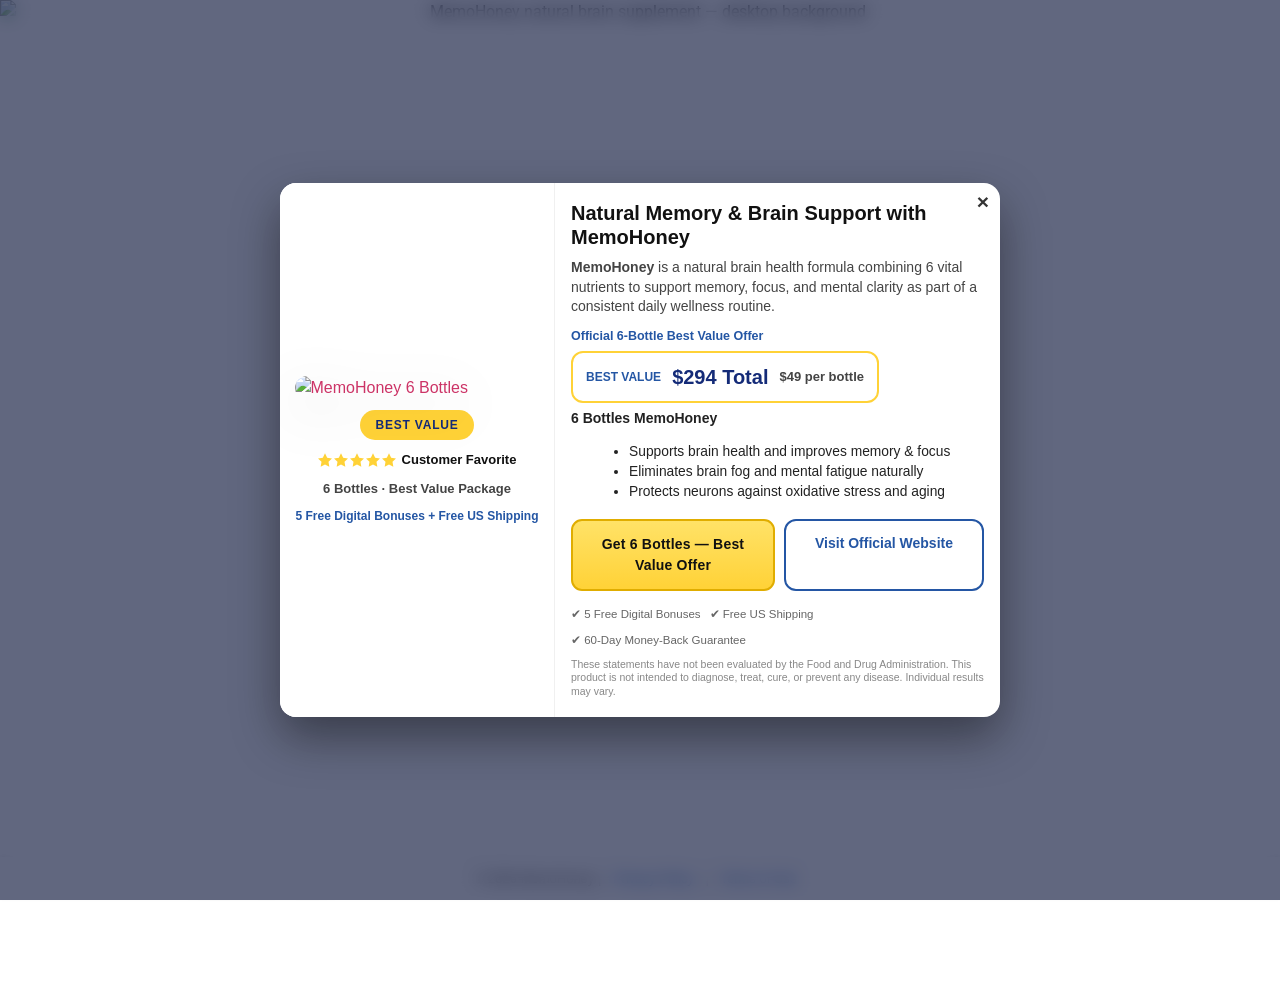
==== commit 955839a0: "Add files via upload" ====
--- a/memohoney-vercel/index.html
+++ b/memohoney-vercel/index.html
@@ -1,6 +1,14 @@
-<!DOCTYPE html><html lang="pt-BR" dir="ltr"><head>
+<!DOCTYPE html><html lang="en" dir="ltr"><head>
 	<meta charset="UTF-8">
 		<title>MemoHoney – Natural Memory & Brain Health Support | 2026</title>
+<!-- Performance: preconnect to critical external domains -->
+<link rel="preconnect" href="https://cdn.jsdelivr.net" crossorigin>
+<link rel="preconnect" href="https://fonts.googleapis.com" crossorigin>
+<link rel="preconnect" href="https://www.googletagmanager.com" crossorigin>
+<link rel="dns-prefetch" href="https://cdn.rartcloud.com">
+<!-- Performance: preload critical above-the-fold image (desktop) -->
+<link rel="preload" as="image" href="https://cdn.jsdelivr.net/gh/mirellegoncalvesmkt-ops/imagens-landing-pages@main/MemoHoney.pc.webp" media="(min-width:768px)">
+<link rel="preload" as="image" href="https://cdn.jsdelivr.net/gh/mirellegoncalvesmkt-ops/imagens-landing-pages@main/MemoHoney.mb.webp" media="(max-width:767px)">
 <style>
 #wpadminbar #wp-admin-bar-wccp_free_top_button .ab-icon:before {
 	content: "\f160";
@@ -12,10 +20,6 @@
 }
 </style>
 <meta name="robots" content="max-image-preview:large">
-<link rel="alternate" type="application/rss+xml" title="Feed para  »" href="https://trueglobaloffershub.shop/feed/">
-<link rel="alternate" type="application/rss+xml" title="Feed de comentários para  »" href="https://trueglobaloffershub.shop/comments/feed/">
-<link rel="alternate" title="oEmbed (JSON)" type="application/json+oembed" href="https://trueglobaloffershub.shop/wp-json/oembed/1.0/embed?url=https%3A%2F%2Ftrueglobaloffershub.shop%2Fvisiflora%2F">
-<link rel="alternate" title="oEmbed (XML)" type="text/xml+oembed" href="https://trueglobaloffershub.shop/wp-json/oembed/1.0/embed?url=https%3A%2F%2Ftrueglobaloffershub.shop%2Fvisiflora%2F&format=xml">
 <style id="wp-img-auto-sizes-contain-inline-css">
 img:is([sizes=auto i],[sizes^="auto," i]){contain-intrinsic-size:3000px 1500px}
 /*# sourceURL=wp-img-auto-sizes-contain-inline-css */
@@ -51,12 +55,8 @@
 <link rel="stylesheet" id="elementor-post-281-css" href="css/post-281.css" media="all">
 <link rel="stylesheet" id="elementor-gf-roboto-css" href="https://fonts.googleapis.com/css?family=Roboto:100,100italic,200,200italic,300,300italic,400,400italic,500,500italic,600,600italic,700,700italic,800,800italic,900,900italic&display=swap" media="all">
 <link rel="stylesheet" id="elementor-gf-robotoslab-css" href="https://fonts.googleapis.com/css?family=Roboto+Slab:100,100italic,200,200italic,300,300italic,400,400italic,500,500italic,600,600italic,700,700italic,800,800italic,900,900italic&display=swap" media="all">
-<script id="jquery-core-js" src="js/jquery.min.js"></script>
-<script id="jquery-migrate-js" src="js/jquery-migrate.min.js"></script>
-<link rel="https://api.w.org/" href="https://trueglobaloffershub.shop/wp-json/"><link rel="alternate" title="JSON" type="application/json" href="https://trueglobaloffershub.shop/wp-json/wp/v2/pages/281"><link rel="EditURI" type="application/rsd+xml" title="RSD" href="https://trueglobaloffershub.shop/xmlrpc.php?rsd">
-<meta name="generator" content="WordPress 7.0.4">
-<link rel="canonical" href="https://trueglobaloffershub.shop/visiflora/">
-<link rel="shortlink" href="https://trueglobaloffershub.shop/?p=281">
+<script id="jquery-core-js" src="js/jquery.min.js" defer></script>
+<script id="jquery-migrate-js" src="js/jquery-migrate.min.js" defer></script>
 <script id="wpcp_disable_selection" type="text/javascript">
 var image_save_msg='You are not allowed to save images!';
 	var no_menu_msg='Context Menu disabled!';
@@ -320,9 +320,9 @@
 			<div data-elementor-type="wp-page" data-elementor-id="281" class="elementor elementor-281">
 				<div class="elementor-element elementor-element-32549f0b e-con-full e-flex e-con e-parent e-lazyloaded" data-id="32549f0b" data-element_type="container" data-e-type="container" data-settings="{" background_background":"classic"}"="">
 				<div class="elementor-element elementor-element-6e5547ae elementor-hidden-tablet elementor-hidden-mobile elementor-widget elementor-widget-image" data-id="6e5547ae" data-element_type="widget" data-e-type="widget" data-widget_type="image.default">
-															<img fetchpriority="high" decoding="async" width="1905" height="1244" src="https://raw.githubusercontent.com/mirellegonclvesmkt-ops/imagens-landing-pages/main/MemoHoney.pc.webp" sizes="(max-width: 1905px) 100vw, 1905px">															</div>
+															<img fetchpriority="high" decoding="async" width="1905" height="1244" src="https://cdn.jsdelivr.net/gh/mirellegoncalvesmkt-ops/imagens-landing-pages@main/MemoHoney.pc.webp" sizes="(max-width: 1905px) 100vw, 1905px" alt="MemoHoney natural brain supplement — desktop background">															</div>
 				<div class="elementor-element elementor-element-6a305622 elementor-hidden-desktop elementor-widget elementor-widget-image" data-id="6a305622" data-element_type="widget" data-e-type="widget" data-widget_type="image.default">
-															<img decoding="async" width="485" height="2497" src="https://raw.githubusercontent.com/mirellegonclvesmkt-ops/imagens-landing-pages/main/MemoHoney.mb.webp" sizes="(max-width: 485px) 100vw, 485px">															</div>
+															<img decoding="async" width="485" height="2497" src="https://cdn.jsdelivr.net/gh/mirellegoncalvesmkt-ops/imagens-landing-pages@main/MemoHoney.mb.webp" sizes="(max-width: 485px) 100vw, 485px" alt="MemoHoney natural brain supplement — mobile background" loading="lazy">															</div>
 				</div>
 		<div class="elementor-element elementor-element-74749741 e-con-full e-flex e-con e-parent" data-id="74749741" data-element_type="container" data-e-type="container" data-settings="{" background_background":"classic"}"="">
 				<div class="elementor-element elementor-element-3987fada elementor-widget elementor-widget-html" data-id="3987fada" data-element_type="widget" data-e-type="widget" data-widget_type="html.default">
@@ -580,9 +580,9 @@
 
 <!-- PRODUCT SIDE -->
 
-<a id="memohoney-product" href="https://mymemohoney.com/mmh-aff-buy-dtc?aff_id=4706">
-
-<img decoding="async" src="https://raw.githubusercontent.com/mirellegonclvesmkt-ops/imagens-landing-pages/main/produto-1/6-frascos-MemoHoney.webp" alt="MemoHoney 6 Bottles" loading="lazy">
+<a id="memohoney-product" href="https://mymemohoney.com/mmh-aff-buy-dtc?aff_id=4706" aria-label="Buy MemoHoney 6 Bottles — Best Value Package">
+
+<img decoding="async" src="https://cdn.jsdelivr.net/gh/mirellegoncalvesmkt-ops/imagens-landing-pages@main/6-frascos-MemoHoney.webp" alt="MemoHoney 6 Bottles" loading="lazy">
 
 <span style="
 background:#FFD237;
@@ -702,7 +702,7 @@
 
 <div id="memohoney-buttons" style="margin-top:9px;display:flex;gap:9px;flex-wrap:wrap;">
 
-<a href="https://mymemohoney.com/mmh-aff-buy-dtc?aff_id=4706" class="btn-3d" style="flex:1;">
+<a href="https://mymemohoney.com/mmh-aff-buy-dtc?aff_id=4706" class="btn-3d" style="flex:1;" aria-label="Get MemoHoney 6 Bottles — Best Value Offer with free shipping">
 Get 6 Bottles — Best Value Offer
 </a>
 
@@ -715,7 +715,7 @@
 text-align:center;
 font-size:14px;
 font-weight:900;
-text-decoration:none;">
+text-decoration:none;" aria-label="Visit the official MemoHoney website">
 Visit Official Website
 </a>
 
@@ -743,37 +743,77 @@
   <meta charset="UTF-8">
   <meta name="viewport" content="width=device-width, initial-scale=1.0">
 
-  <title>MemoHoney – Natural Memory & Brain Health Support | 2026</title>
-
-  <meta name="description" content="MemoHoney is a natural brain health formula combining 6 vital nutrients to support memory, focus, and mental clarity as part of a consistent daily wellness routine.">
+  <title>MemoHoney – Natural Memory & Brain Health Support | Best Brain Supplement 2026</title>
+
+  <meta name="description" content="MemoHoney is a natural brain health supplement combining 6 key nutrients to support memory, focus, and mental clarity. Trusted by thousands. 60-day money-back guarantee. Order 6 bottles for the best value.">
+
+  <meta name="keywords" content="MemoHoney, brain supplement, memory support, natural nootropic, focus supplement, brain health, mental clarity, memory supplement, brain fog remedy, cognitive support, dietary supplement">
+
+  <meta name="author" content="MemoHoney">
+
+  <!-- Indexing -->
+  <meta name="robots" content="index, follow, max-snippet:-1, max-image-preview:large, max-video-preview:-1">
+
+  <!-- Canonical -->
+  <link rel="canonical" href="https://improveyourmind.vercel.app/">
 
   <!-- Open Graph -->
-  <meta property="og:type" content="website">
-
+  <meta property="og:type" content="product">
+  <meta property="og:site_name" content="MemoHoney">
   <meta property="og:title" content="MemoHoney – Natural Memory & Brain Health Support | 2026">
-
-  <meta property="og:description" content="Discover MemoHoney, a natural formula designed to support brain health, improve memory, and boost focus through optimized nutrient synergy.">
-
-  <meta property="og:image" content="https://raw.githubusercontent.com/mirellegonclvesmkt-ops/imagens-landing-pages/main/produto-1/6-frascos-MemoHoney.webp">
-
-  <meta property="og:url" content="https://mymemohoney.com/mmh-aff-buy-dtc?aff_id=4706">
-
+  <meta property="og:description" content="MemoHoney combines 6 brain-support nutrients to improve memory, eliminate brain fog, and boost mental clarity. 6-bottle pack — best value with free US shipping.">
+  <meta property="og:image" content="https://cdn.jsdelivr.net/gh/mirellegoncalvesmkt-ops/imagens-landing-pages@main/6-frascos-MemoHoney.webp">
+  <meta property="og:image:width" content="1200">
+  <meta property="og:image:height" content="630">
+  <meta property="og:url" content="https://improveyourmind.vercel.app/">
   <meta property="og:locale" content="en_US">
 
   <!-- Twitter -->
   <meta name="twitter:card" content="summary_large_image">
-
   <meta name="twitter:title" content="MemoHoney – Natural Memory & Brain Health Support | 2026">
-
-  <meta name="twitter:description" content="MemoHoney combines brain-support nutrients to improve memory, eliminate brain fog, and support mental clarity as part of a daily wellness routine.">
-
-  <meta name="twitter:image" content="https://raw.githubusercontent.com/mirellegonclvesmkt-ops/imagens-landing-pages/main/produto-1/6-frascos-MemoHoney.webp">
-
-  <!-- Indexing -->
-  <meta name="robots" content="index, follow">
-
-  <!-- Canonical -->
-  <link rel="canonical" href="https://mymemohoney.com/mmh-aff-buy-dtc?aff_id=4706">
+  <meta name="twitter:description" content="MemoHoney combines brain-support nutrients to improve memory, eliminate brain fog, and support mental clarity. Try 6 bottles risk-free.">
+  <meta name="twitter:image" content="https://cdn.jsdelivr.net/gh/mirellegoncalvesmkt-ops/imagens-landing-pages@main/6-frascos-MemoHoney.webp">
+
+  <!-- Schema Markup (Structured Data) -->
+  <script type="application/ld+json">
+  {
+    "@context": "https://schema.org",
+    "@type": "Product",
+    "name": "MemoHoney",
+    "description": "MemoHoney is a natural brain health formula combining 6 vital nutrients to support memory, focus, and mental clarity. Includes 5 free digital bonuses, free US shipping, and a 60-day money-back guarantee.",
+    "brand": {
+      "@type": "Brand",
+      "name": "MemoHoney"
+    },
+    "image": "https://cdn.jsdelivr.net/gh/mirellegoncalvesmkt-ops/imagens-landing-pages@main/6-frascos-MemoHoney.webp",
+    "offers": {
+      "@type": "Offer",
+      "url": "https://improveyourmind.vercel.app/",
+      "priceCurrency": "USD",
+      "price": "294.00",
+      "priceValidUntil": "2026-12-31",
+      "availability": "https://schema.org/InStock",
+      "itemCondition": "https://schema.org/NewCondition",
+      "shippingDetails": {
+        "@type": "OfferShippingDetails",
+        "shippingRate": {
+          "@type": "MonetaryAmount",
+          "value": "0",
+          "currency": "USD"
+        },
+        "shippingDestination": {
+          "@type": "DefinedRegion",
+          "addressCountry": "US"
+        }
+      }
+    },
+    "aggregateRating": {
+      "@type": "AggregateRating",
+      "ratingValue": "4.8",
+      "reviewCount": "1247"
+    }
+  }
+  </script>
 
   <!-- Traqueamento -->
   <script defer src="https://cdn.rartcloud.com/code/7592-151fdf17-e2ad-4aa0-a69f-aeb1a4de292d"></script>
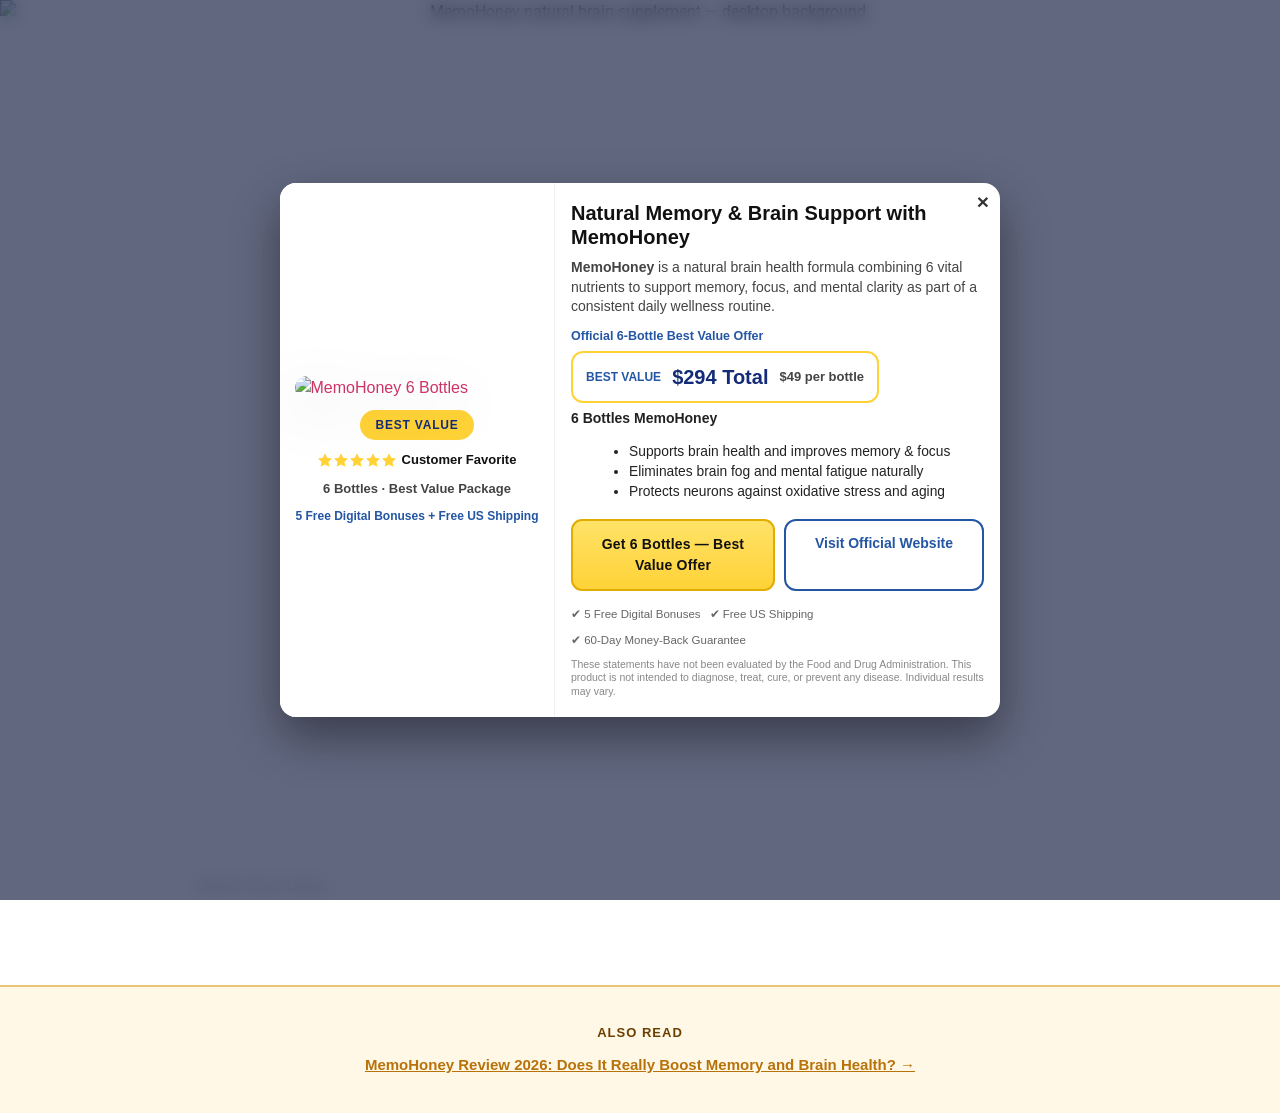
==== commit 0a3ad2f8: "Add files via upload" ====
--- a/memohoney-vercel/index.html
+++ b/memohoney-vercel/index.html
@@ -9,16 +9,7 @@
 <!-- Performance: preload critical above-the-fold image (desktop) -->
 <link rel="preload" as="image" href="https://cdn.jsdelivr.net/gh/mirellegoncalvesmkt-ops/imagens-landing-pages@main/MemoHoney.pc.webp" media="(min-width:768px)">
 <link rel="preload" as="image" href="https://cdn.jsdelivr.net/gh/mirellegoncalvesmkt-ops/imagens-landing-pages@main/MemoHoney.mb.webp" media="(max-width:767px)">
-<style>
-#wpadminbar #wp-admin-bar-wccp_free_top_button .ab-icon:before {
-	content: "\f160";
-	color: #02CA02;
-	top: 3px;
-}
-#wpadminbar #wp-admin-bar-wccp_free_top_button .ab-icon {
-	transform: rotate(45deg);
-}
-</style>
+
 <meta name="robots" content="max-image-preview:large">
 <style id="wp-img-auto-sizes-contain-inline-css">
 img:is([sizes=auto i],[sizes^="auto," i]){contain-intrinsic-size:3000px 1500px}
@@ -57,245 +48,10 @@
 <link rel="stylesheet" id="elementor-gf-robotoslab-css" href="https://fonts.googleapis.com/css?family=Roboto+Slab:100,100italic,200,200italic,300,300italic,400,400italic,500,500italic,600,600italic,700,700italic,800,800italic,900,900italic&display=swap" media="all">
 <script id="jquery-core-js" src="js/jquery.min.js" defer></script>
 <script id="jquery-migrate-js" src="js/jquery-migrate.min.js" defer></script>
-<script id="wpcp_disable_selection" type="text/javascript">
-var image_save_msg='You are not allowed to save images!';
-	var no_menu_msg='Context Menu disabled!';
-	var smessage = "Content is protected !!";
-
-function disableEnterKey(e)
-{
-	var elemtype = e.target.tagName;
-	
-	elemtype = elemtype.toUpperCase();
-	
-	if (elemtype == "TEXT" || elemtype == "TEXTAREA" || elemtype == "INPUT" || elemtype == "PASSWORD" || elemtype == "SELECT" || elemtype == "OPTION" || elemtype == "EMBED")
-	{
-		elemtype = 'TEXT';
-	}
-	
-	if (e.ctrlKey){
-     var key;
-     if(window.event)
-          key = window.event.keyCode;     //IE
-     else
-          key = e.which;     //firefox (97)
-    //if (key != 17) alert(key);
-     if (elemtype!= 'TEXT' && (key == 97 || key == 65 || key == 67 || key == 99 || key == 88 || key == 120 || key == 26 || key == 85  || key == 86 || key == 83 || key == 43 || key == 73))
-     {
-		if(wccp_free_iscontenteditable(e)) return true;
-		show_wpcp_message('You are not allowed to copy content or view source');
-		return false;
-     }else
-     	return true;
-     }
-}
-
-/*For contenteditable tags*/
-function wccp_free_iscontenteditable(e)
-{
-	var e = e || window.event; // also there is no e.target property in IE. instead IE uses window.event.srcElement
-  	
-	var target = e.target || e.srcElement;
-
-	var elemtype = e.target.nodeName;
-	
-	elemtype = elemtype.toUpperCase();
-	
-	var iscontenteditable = "false";
-		
-	if(typeof target.getAttribute!="undefined" ) iscontenteditable = target.getAttribute("contenteditable"); // Return true or false as string
-	
-	var iscontenteditable2 = false;
-	
-	if(typeof target.isContentEditable!="undefined" ) iscontenteditable2 = target.isContentEditable; // Return true or false as boolean
-
-	if(target.parentElement.isContentEditable) iscontenteditable2 = true;
-	
-	if (iscontenteditable == "true" || iscontenteditable2 == true)
-	{
-		if(typeof target.style!="undefined" ) target.style.cursor = "text";
-		
-		return true;
-	}
-}
-
-////////////////////////////////////
-function disable_copy(e)
-{	
-	var e = e || window.event; // also there is no e.target property in IE. instead IE uses window.event.srcElement
-	
-	var elemtype = e.target.tagName;
-	
-	elemtype = elemtype.toUpperCase();
-	
-	if (elemtype == "TEXT" || elemtype == "TEXTAREA" || elemtype == "INPUT" || elemtype == "PASSWORD" || elemtype == "SELECT" || elemtype == "OPTION" || elemtype == "EMBED")
-	{
-		elemtype = 'TEXT';
-	}
-	
-	if(wccp_free_iscontenteditable(e)) return true;
-	
-	var isSafari = /Safari/.test(navigator.userAgent) && /Apple Computer/.test(navigator.vendor);
-	
-	var checker_IMG = '';
-	if (elemtype == "IMG" && checker_IMG == 'checked' && e.detail >= 2) {show_wpcp_message(alertMsg_IMG);return false;}
-	if (elemtype != "TEXT")
-	{
-		if (smessage !== "" && e.detail == 2)
-			show_wpcp_message(smessage);
-		
-		if (isSafari)
-			return true;
-		else
-			return false;
-	}	
-}
-
-//////////////////////////////////////////
-function disable_copy_ie()
-{
-	var e = e || window.event;
-	var elemtype = window.event.srcElement.nodeName;
-	elemtype = elemtype.toUpperCase();
-	if(wccp_free_iscontenteditable(e)) return true;
-	if (elemtype == "IMG") {show_wpcp_message(alertMsg_IMG);return false;}
-	if (elemtype != "TEXT" && elemtype != "TEXTAREA" && elemtype != "INPUT" && elemtype != "PASSWORD" && elemtype != "SELECT" && elemtype != "OPTION" && elemtype != "EMBED")
-	{
-		return false;
-	}
-}	
-function reEnable()
-{
-	return true;
-}
-document.onkeydown = disableEnterKey;
-document.onselectstart = disable_copy_ie;
-if(navigator.userAgent.indexOf('MSIE')==-1)
-{
-	document.onmousedown = disable_copy;
-	document.onclick = reEnable;
-}
-function disableSelection(target)
-{
-    //For IE This code will work
-    if (typeof target.onselectstart!="undefined")
-    target.onselectstart = disable_copy_ie;
-    
-    //For Firefox This code will work
-    else if (typeof target.style.MozUserSelect!="undefined")
-    {target.style.MozUserSelect="none";}
-    
-    //All other  (ie: Opera) This code will work
-    else
-    target.onmousedown=function(){return false}
-    target.style.cursor = "default";
-}
-//Calling the JS function directly just after body load
-window.onload = function(){disableSelection(document.body);};
-
-//////////////////special for safari Start////////////////
-var onlongtouch;
-var timer;
-var touchduration = 1000; //length of time we want the user to touch before we do something
-
-var elemtype = "";
-function touchstart(e) {
-	var e = e || window.event;
-  // also there is no e.target property in IE.
-  // instead IE uses window.event.srcElement
-  	var target = e.target || e.srcElement;
-	
-	elemtype = window.event.srcElement.nodeName;
-	
-	elemtype = elemtype.toUpperCase();
-	
-	if(!wccp_pro_is_passive()) e.preventDefault();
-	if (!timer) {
-		timer = setTimeout(onlongtouch, touchduration);
-	}
-}
-
-function touchend() {
-    //stops short touches from firing the event
-    if (timer) {
-        clearTimeout(timer);
-        timer = null;
-    }
-	onlongtouch();
-}
-
-onlongtouch = function(e) { //this will clear the current selection if anything selected
-	
-	if (elemtype != "TEXT" && elemtype != "TEXTAREA" && elemtype != "INPUT" && elemtype != "PASSWORD" && elemtype != "SELECT" && elemtype != "EMBED" && elemtype != "OPTION")	
-	{
-		if (window.getSelection) {
-			if (window.getSelection().empty) {  // Chrome
-			window.getSelection().empty();
-			} else if (window.getSelection().removeAllRanges) {  // Firefox
-			window.getSelection().removeAllRanges();
-			}
-		} else if (document.selection) {  // IE?
-			document.selection.empty();
-		}
-		return false;
-	}
-};
-
-document.addEventListener("DOMContentLoaded", function(event) { 
-    window.addEventListener("touchstart", touchstart, false);
-    window.addEventListener("touchend", touchend, false);
-});
-
-function wccp_pro_is_passive() {
-
-  var cold = false,
-  hike = function() {};
-
-  try {
-	  const object1 = {};
-  var aid = Object.defineProperty(object1, 'passive', {
-  get() {cold = true}
-  });
-  window.addEventListener('test', hike, aid);
-  window.removeEventListener('test', hike, aid);
-  } catch (e) {}
-
-  return cold;
-}
-/*special for safari End*/
-</script>
-<script id="wpcp_disable_Right_Click" type="text/javascript">
-document.ondragstart = function() { return false;}
-	function nocontext(e) {
-	   return false;
-	}
-	document.oncontextmenu = nocontext;
-</script>
-<style>
-.unselectable
-{
--moz-user-select:none;
--webkit-user-select:none;
-cursor: default;
-}
-html
-{
--webkit-touch-callout: none;
--webkit-user-select: none;
--khtml-user-select: none;
--moz-user-select: none;
--ms-user-select: none;
-user-select: none;
--webkit-tap-highlight-color: rgba(0,0,0,0);
-}
-</style>
-<script id="wpcp_css_disable_selection" type="text/javascript">
-var e = document.getElementsByTagName('body')[0];
-if(e)
-{
-	e.setAttribute('unselectable',"on");
-}
-</script>
+
+
+
+
 <meta name="generator" content="Elementor 4.2.2; features: e_font_icon_svg, additional_custom_breakpoints; settings: css_print_method-external, google_font-enabled, font_display-swap">
 			<style>
 				.e-con.e-parent:nth-of-type(n+4):not(.e-lazyloaded):not(.e-no-lazyload),
@@ -1138,7 +894,15 @@
   </section>
 
   <!-- Footer – appears when scrolling near the end -->
-  <footer id="footer-final">
+  
+  <section style="background:#FFF8E7;padding:36px 6%;text-align:center;border-top:2px solid #E8C478;">
+    <p style="font-family:sans-serif;font-size:13px;color:#6B3F00;margin-bottom:10px;font-weight:700;letter-spacing:1px;text-transform:uppercase;">Also Read</p>
+    <a href="https://review-improveyourmind.vercel.app/" target="_blank" rel="noopener"
+       style="font-family:sans-serif;font-size:15px;font-weight:700;color:#B8720A;text-decoration:underline;">
+      MemoHoney Review 2026: Does It Really Boost Memory and Brain Health? →
+    </a>
+  </section>
+<footer id="footer-final">
     © 2026 MemoHoney |
     <a href="https://mymemohoney.com/mmh-aff-buy-dtc?aff_id=4706" target="_blank" rel="noopener noreferrer nofollow sponsored">
       Privacy Policy
@@ -1215,73 +979,9 @@
 		<script type="speculationrules">
 {"prefetch":[{"source":"document","where":{"and":[{"href_matches":"/*"},{"not":{"href_matches":["/wp-*.php","/wp-admin/*","/wp-content/uploads/*","/wp-content/*","/wp-content/plugins/*","/wp-content/themes/hello-elementor/*","/*\\?(.+)"]}},{"not":{"selector_matches":"a[rel~=\"nofollow\"]"}},{"not":{"selector_matches":".no-prefetch, .no-prefetch a"}}]},"eagerness":"conservative"}]}
 </script>
-	<div id="wpcp-error-message" class="msgmsg-box-wpcp hideme"><span>error: </span>Content is protected !!</div>
-	<script>
-	var timeout_result;
-	function show_wpcp_message(smessage)
-	{
-		if (smessage !== "")
-			{
-			var smessage_text = '<span>Alert: </span>'+smessage;
-			document.getElementById("wpcp-error-message").innerHTML = smessage_text;
-			document.getElementById("wpcp-error-message").className = "msgmsg-box-wpcp warning-wpcp showme";
-			clearTimeout(timeout_result);
-			timeout_result = setTimeout(hide_message, 3000);
-			}
-	}
-	function hide_message()
-	{
-		document.getElementById("wpcp-error-message").className = "msgmsg-box-wpcp warning-wpcp hideme";
-	}
-	</script>
-		<style>
-	@media print {
-	body * {display: none !important;}
-		body:after {
-		content: "You are not allowed to print preview this page, Thank you"; }
-	}
-	</style>
-		<style type="text/css">
-	#wpcp-error-message {
-	    direction: ltr;
-	    text-align: center;
-	    transition: opacity 900ms ease 0s;
-	    z-index: 99999999;
-	}
-	.hideme {
-    	opacity:0;
-    	visibility: hidden;
-	}
-	.showme {
-    	opacity:1;
-    	visibility: visible;
-	}
-	.msgmsg-box-wpcp {
-		border:1px solid #f5aca6;
-		border-radius: 10px;
-		color: #555;
-		font-family: Tahoma;
-		font-size: 11px;
-		margin: 10px;
-		padding: 10px 36px;
-		position: fixed;
-		width: 255px;
-		top: 50%;
-  		left: 50%;
-  		margin-top: -10px;
-  		margin-left: -130px;
-  		-webkit-box-shadow: 0px 0px 34px 2px rgba(242,191,191,1);
-		-moz-box-shadow: 0px 0px 34px 2px rgba(242,191,191,1);
-		box-shadow: 0px 0px 34px 2px rgba(242,191,191,1);
-	}
-	.msgmsg-box-wpcp span {
-		font-weight:bold;
-		text-transform:uppercase;
-	}
-		.warning-wpcp {
-		background:#ffecec url('images/warning.png') no-repeat 10px 50%;
-	}
-    </style>
+
+		
+		
 			<script>
 				( () => {
 					const lazyloadRunObserver = () => {
